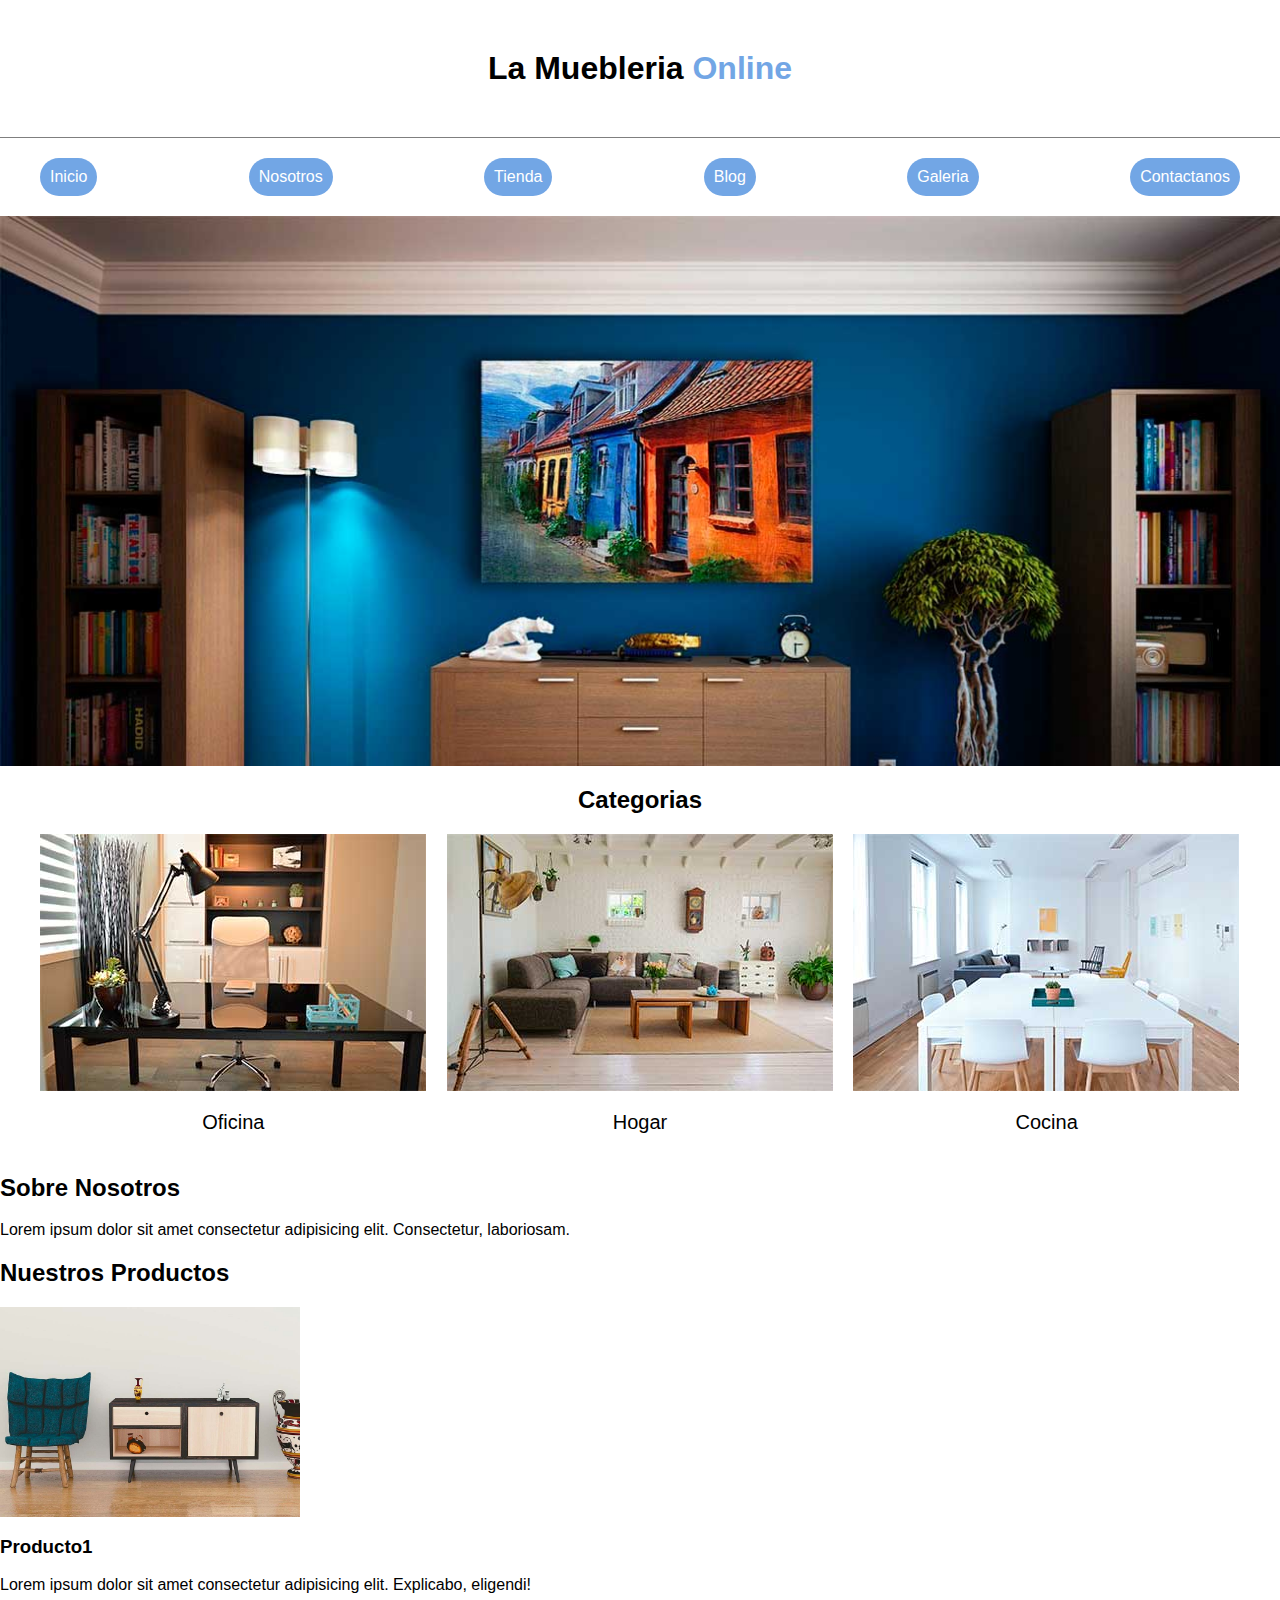
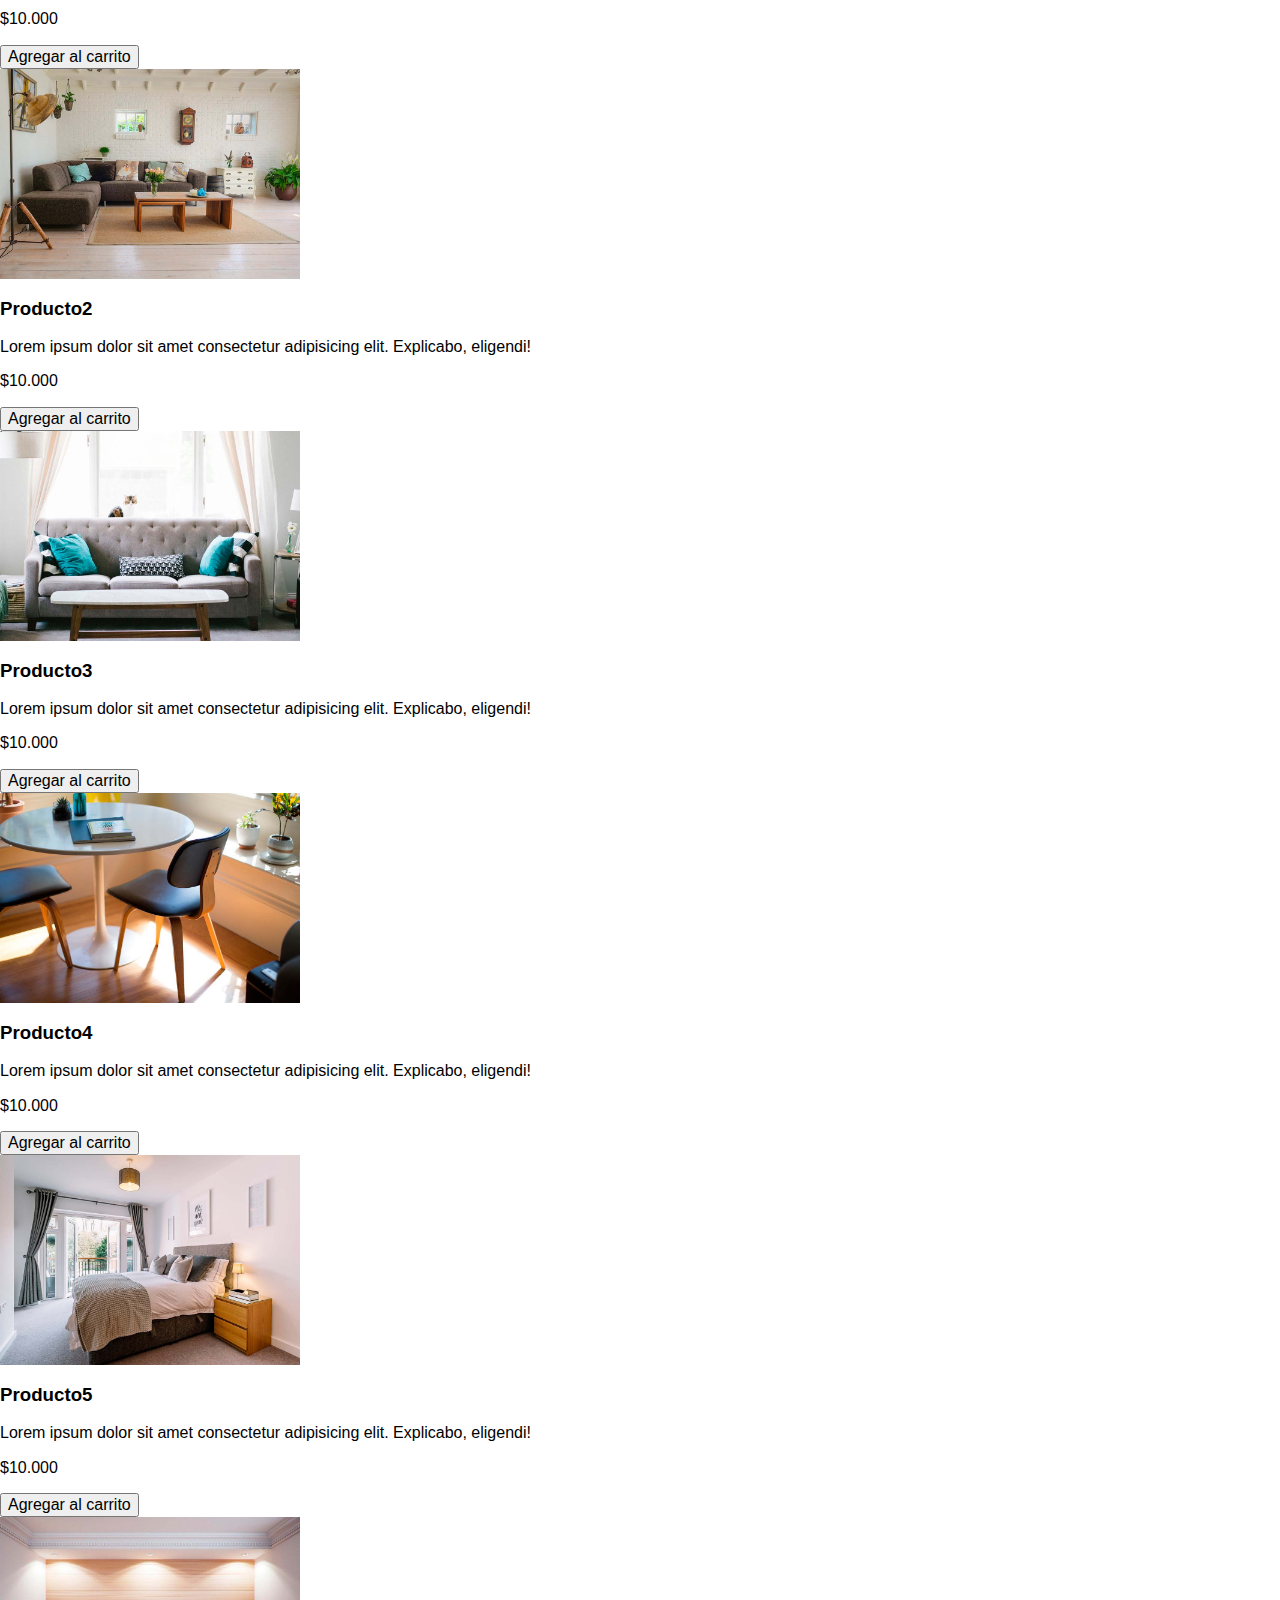
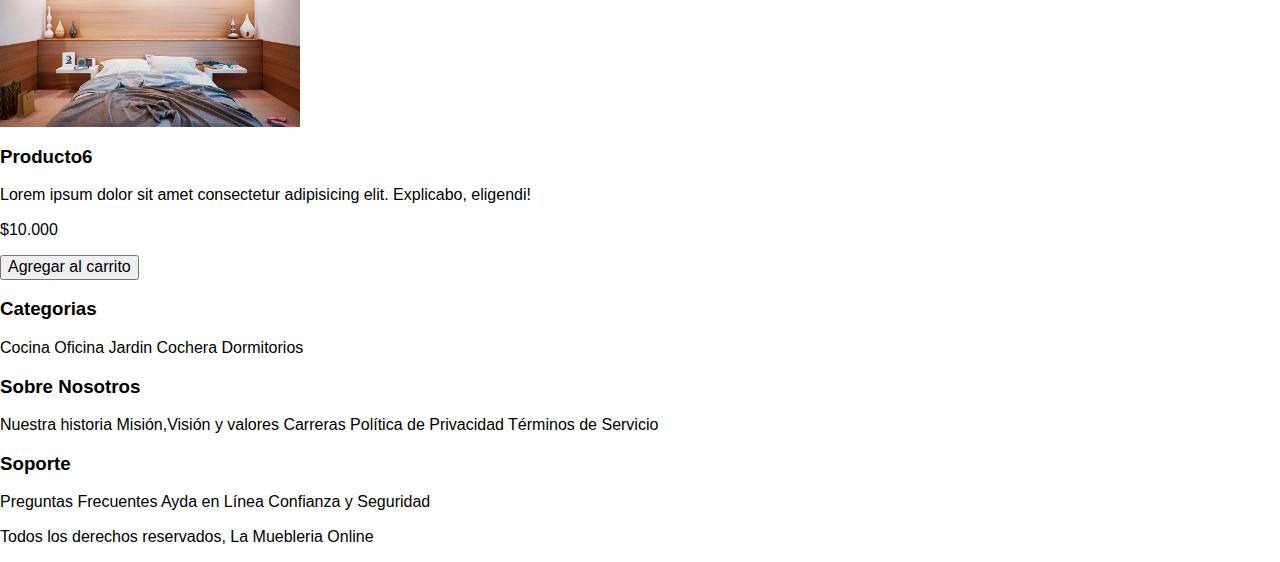
==== pages/index.html @ a428f4f8 "maquetado front-end" ====
<!DOCTYPE html>
<html lang="es">
  <head>
    <meta charset="UTF-8" />
    <meta http-equiv="X-UA-Compatible" content="IE=edge" />
    <meta name="viewport" content="width=device-width, initial-scale=1.0" />
    <link rel="stylesheet" href="/css/normalize.css" />
    <link rel="stylesheet" href="/css/style.css" />
    <title>La Muebleria Online</title>
  </head>
  <body>
    <header>
      <h1 class="nombre-sitio">La Muebleria <span>Online</span></h1>
    </header>

    <div class="contenedor-nav">
      <nav class="nav-principal contenedor">
        <a href="/pages/index.html">Inicio</a>
        <a href="/pages/nosotros.html">Nosotros</a>
        <a href="/pages/tienda.html">Tienda</a>
        <a href="/pages/blog.html">Blog</a>
        <a href="/pages/galeria.html">Galeria</a>
        <a href="/pages/contactanos.html">Contactanos</a>
      </nav>
    </div>

    <div class="img-principal"></div>

    <section class="contenedor">
      <h2 class="categorias">Categorias</h2>

      <div class="listado-productos">
        <div class="categoria">
          <img src="/img/categoria1.jpg" alt="categoria" />
          <a href="#">Oficina</a>
        </div>

        <div class="categoria">
          <img src="/img/categoria2.jpg" alt="categoria" />
          <a href="#">Hogar</a>
        </div>

        <div class="categoria">
          <img src="/img/categoria3.jpg" alt="categoria" />
          <a href="#">Cocina</a>
        </div>
      </div>
    </section>

    <section>
      <div>
        <h2>Sobre Nosotros</h2>
        <p>
          Lorem ipsum dolor sit amet consectetur adipisicing elit. Consectetur,
          laboriosam.
        </p>
      </div>
    </section>

    <main>
      <h2>Nuestros Productos</h2>
      <div>
        <div>
          <img
            src="/img/producto1.jpg"
            alt="producto1"
            width="300px"
            heigth="200px"
          />
          <div>
            <h3>Producto1</h3>
            <p>
              Lorem ipsum dolor sit amet consectetur adipisicing elit.
              Explicabo, eligendi!
            </p>
            <p>$10.000</p>
            <button type="button">Agregar al carrito</button>
          </div>
        </div>

        <div>
          <img
            src="/img/producto2.jpg"
            alt="producto2"
            width="300px"
            heigth="200px"
          />
          <div>
            <h3>Producto2</h3>
            <p>
              Lorem ipsum dolor sit amet consectetur adipisicing elit.
              Explicabo, eligendi!
            </p>
            <p>$10.000</p>
            <button type="button">Agregar al carrito</button>
          </div>
        </div>

        <div>
          <img
            src="/img/producto3.jpg"
            alt="producto3"
            width="300px"
            heigth="200px"
          />
          <div>
            <h3>Producto3</h3>
            <p>
              Lorem ipsum dolor sit amet consectetur adipisicing elit.
              Explicabo, eligendi!
            </p>
            <p>$10.000</p>
            <button type="button">Agregar al carrito</button>
          </div>
        </div>

        <div>
          <img
            src="/img/producto4.jpg"
            alt="producto4"
            width="300px"
            heigth="200px"
          />
          <div>
            <h3>Producto4</h3>
            <p>
              Lorem ipsum dolor sit amet consectetur adipisicing elit.
              Explicabo, eligendi!
            </p>
            <p>$10.000</p>
            <button type="button">Agregar al carrito</button>
          </div>
        </div>

        <div>
          <img
            src="/img/producto5.jpg"
            alt="producto1"
            width="300px"
            heigth="200px"
          />
          <div>
            <h3>Producto5</h3>
            <p>
              Lorem ipsum dolor sit amet consectetur adipisicing elit.
              Explicabo, eligendi!
            </p>
            <p>$10.000</p>
            <button type="button">Agregar al carrito</button>
          </div>
        </div>

        <div>
          <img
            src="/img/producto6.jpg"
            alt="producto1"
            width="300px"
            heigth="200px"
          />
          <div>
            <h3>Producto6</h3>
            <p>
              Lorem ipsum dolor sit amet consectetur adipisicing elit.
              Explicabo, eligendi!
            </p>
            <p>$10.000</p>
            <button type="button">Agregar al carrito</button>
          </div>
        </div>
      </div>
    </main>

    <footer>
      <div>
        <h3>Categorias</h3>
        <nav>
          <a href="#">Cocina</a>
          <a href="#">Oficina</a>
          <a href="#">Jardin</a>
          <a href="#">Cochera</a>
          <a href="#">Dormitorios</a>
        </nav>
      </div>

      <div>
        <h3>Sobre Nosotros</h3>
        <nav>
          <a href="#">Nuestra historia</a>
          <a href="#">Misión,Visión y valores</a>
          <a href="#">Carreras</a>
          <a href="#">Política de Privacidad</a>
          <a href="#">Términos de Servicio</a>
        </nav>
      </div>

      <div>
        <h3>Soporte</h3>
        <nav>
          <a href="#">Preguntas Frecuentes</a>
          <a href="#">Ayda en Línea</a>
          <a href="#">Confianza y Seguridad</a>
        </nav>
      </div>

      <p>Todos los derechos reservados, La Muebleria Online</p>
    </footer>
  </body>
</html>
---- css/style.css ----
/* apply a natural box layout model to all elements, 
 but allowing components to change */
html {
  box-sizing: border-box;
  font-family:Verdana, Geneva, Tahoma, sans-serif;
}
*, *:before, *:after {
  box-sizing: inherit;
}


a{
  text-decoration: none;
  color: #000;
}

img{
  max-width: 100%;
  display: block;
}

.nombre-sitio{
    font-family:Verdana, Geneva, Tahoma, sans-serif;
    margin-top: 50px;
    margin-bottom: 50px;
    text-align: center;
    /* display: flex;
    justify-content: center; */
   
}
.nombre-sitio span {
    color: #72a6e5;
}

.contenedor-nav{
  border-top:1px solid rgb(0, 0, 0,.5);
}
.nav-principal{
  padding: 20px 0;
  display: flex;
  justify-content: space-between;

}
.nav-principal a{
  border: 0;
  border-radius: 20px;
  padding: 10px 10px;
  background-color:#72a6e5;
  color: #fff;
}

.nav-principal a:hover{
  /* background: rgba(65, 140, 231, 0.7); */
  background: rgb(0, 0,0, .8);
}

.contenedor{
  max-width: 1200px;
  margin: 0 auto;
}

.img-principal{
  background-image: url("../img/principal.jpg");
  background-repeat: no-repeat;
  background-size: cover;
  height: 550px;

}

.categorias {
  text-align: center;
}

.listado-productos{
  display: grid;
  grid-template-columns: repeat(3, 1fr);
  gap: 20px
}
.categoria a{
  text-align: center;
  display: block;
  padding: 20px;
  font-size: 20px;
}

.categoria a:hover{
  background: #72a6e5;
  color: #fff;
  border-bottom-right-radius: 10px;
  border-bottom-left-radius: 10px;
}
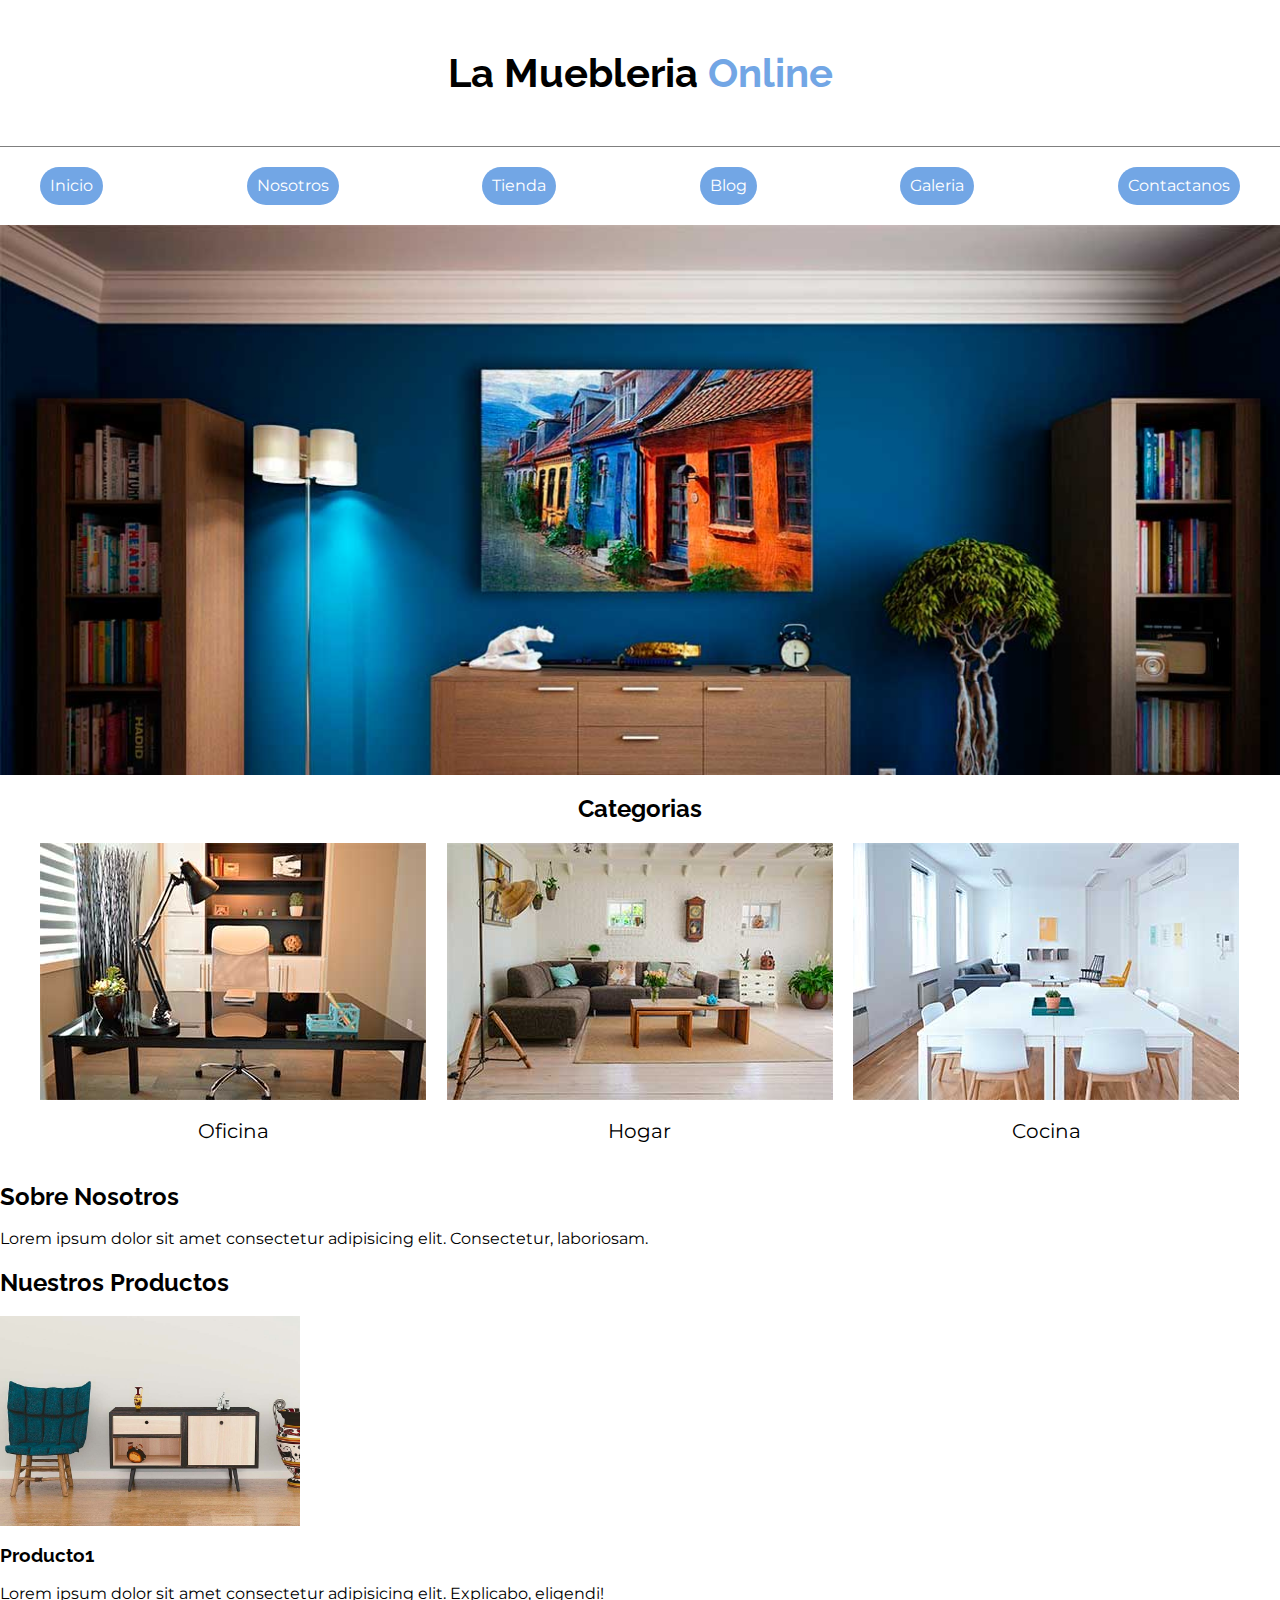
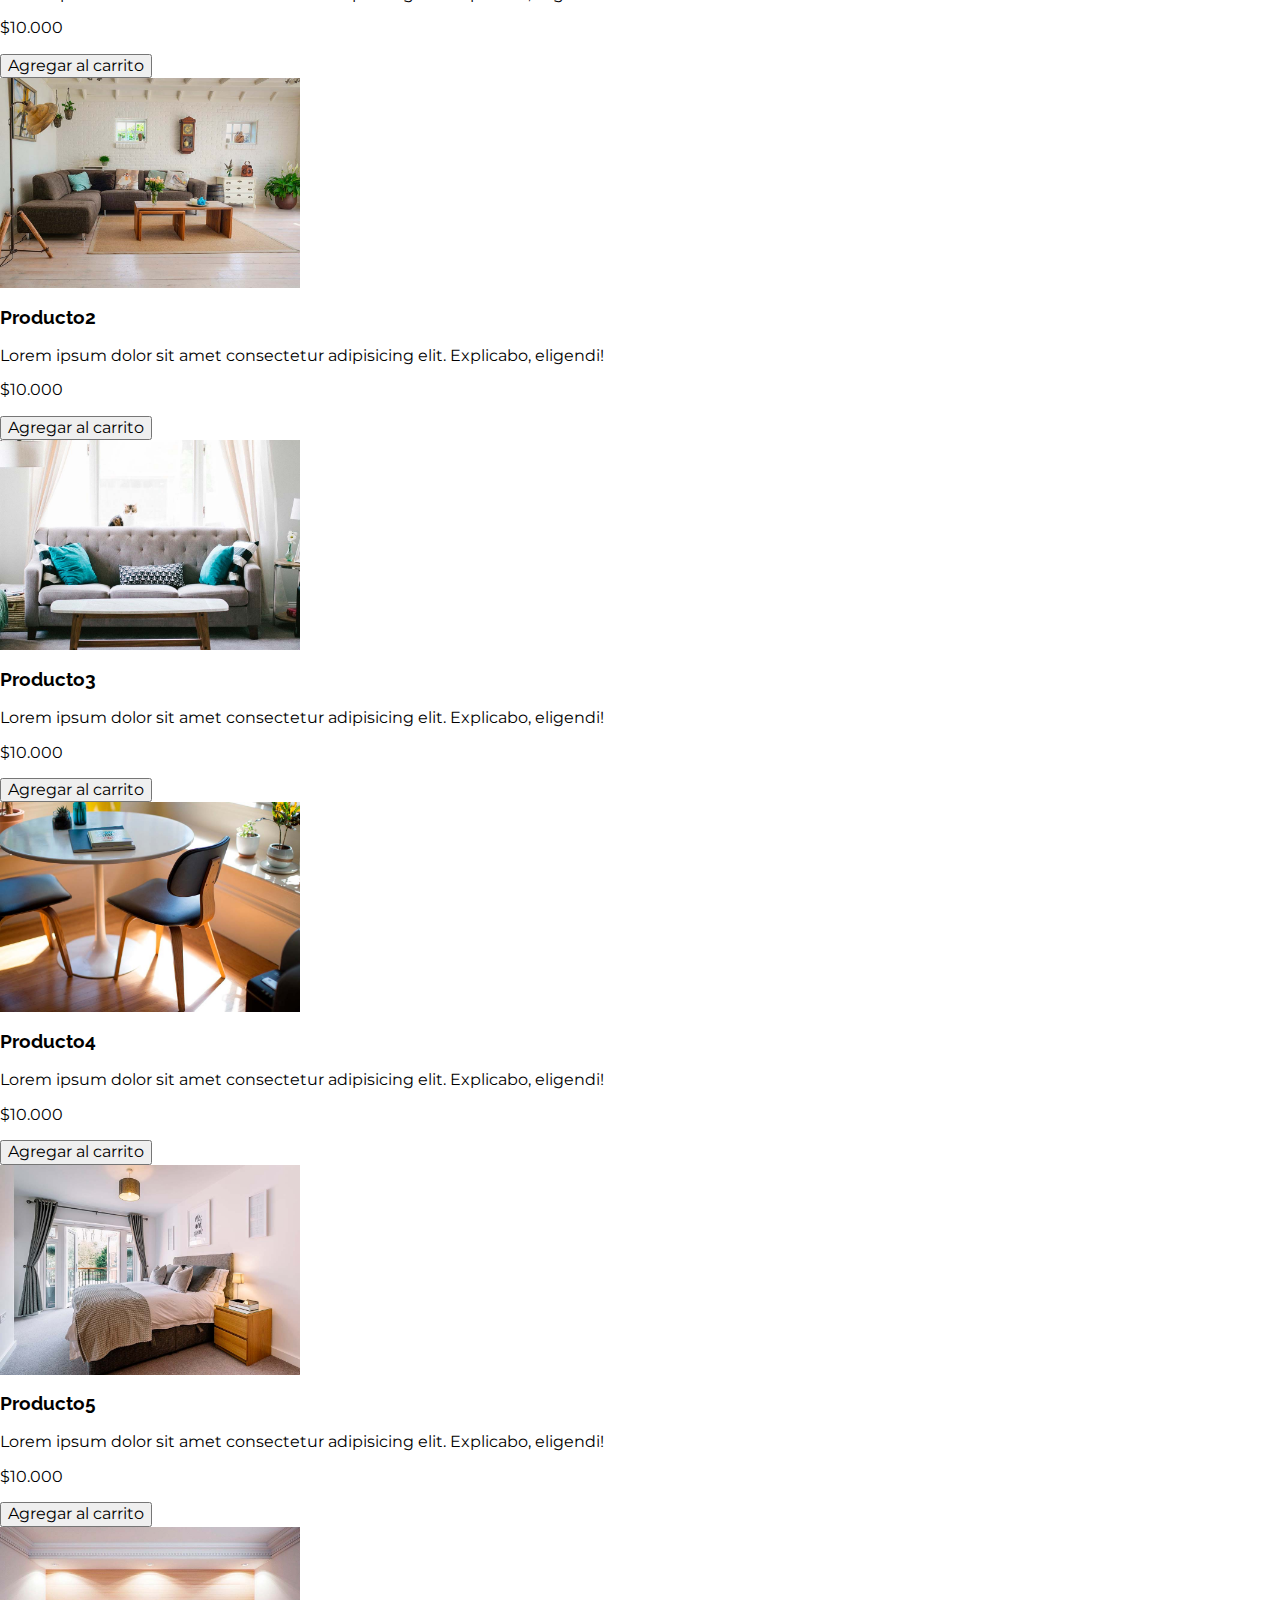
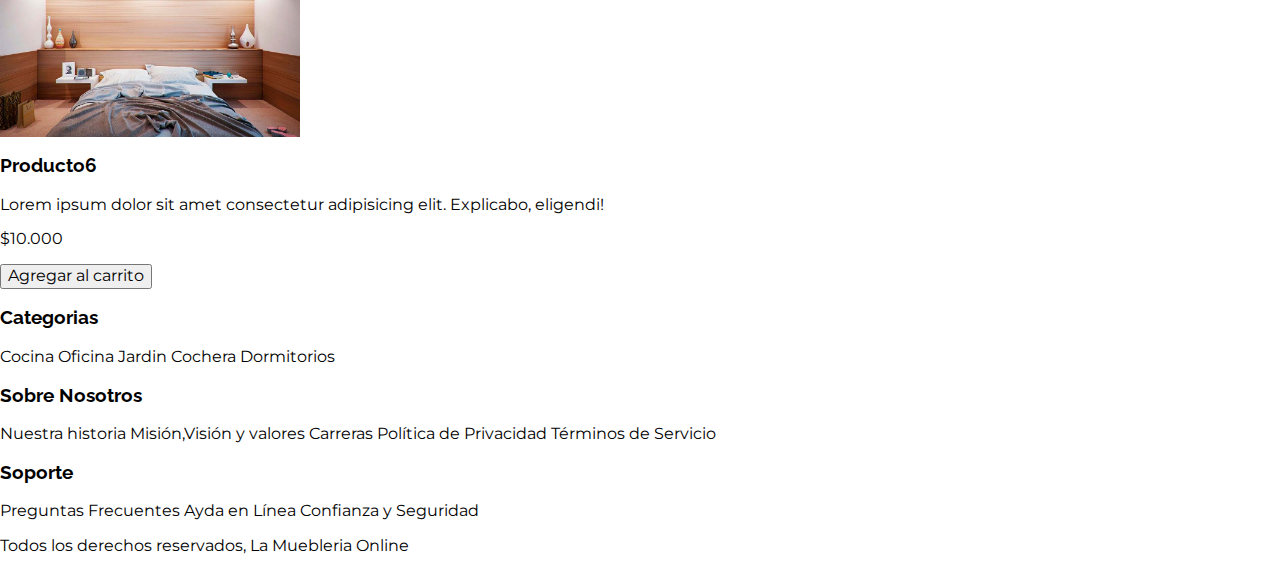
==== commit dc35d94c: "se agregó fuentes" ====
--- a/pages/index.html
+++ b/pages/index.html
@@ -5,6 +5,12 @@
     <meta http-equiv="X-UA-Compatible" content="IE=edge" />
     <meta name="viewport" content="width=device-width, initial-scale=1.0" />
     <link rel="stylesheet" href="/css/normalize.css" />
+    <link rel="preconnect" href="https://fonts.googleapis.com" />
+    <link rel="preconnect" href="https://fonts.gstatic.com" crossorigin />
+    <link
+      href="https://fonts.googleapis.com/css2?family=Montserrat:wght@100;400;700&family=Raleway:wght@100;400;700&display=swap"
+      rel="stylesheet"
+    />
     <link rel="stylesheet" href="/css/style.css" />
     <title>La Muebleria Online</title>
   </head>
--- a/css/style.css
+++ b/css/style.css
@@ -1,91 +1,97 @@
- /* apply a natural box layout model to all elements, 
+/* apply a natural box layout model to all elements, 
  but allowing components to change */
 html {
   box-sizing: border-box;
-  font-family:Verdana, Geneva, Tahoma, sans-serif;
+  
 }
-*, *:before, *:after {
+*,
+*:before,
+*:after {
   box-sizing: inherit;
 }
+body{
+  font-family: 'Montserrat', sans-serif;
+}
+h1,h2,h3{
+  font-family: 'Raleway', sans-serif;
 
+}
 
-a{
+a {
   text-decoration: none;
   color: #000;
 }
 
-img{
+img {
   max-width: 100%;
   display: block;
 }
 
-.nombre-sitio{
-    font-family:Verdana, Geneva, Tahoma, sans-serif;
-    margin-top: 50px;
-    margin-bottom: 50px;
-    text-align: center;
-    /* display: flex;
-    justify-content: center; */
-   
+.nombre-sitio {
+  margin-top:3.125rem;
+  margin-bottom: 3.125rem;
+  text-align: center;
+  font-size: 2.5rem;
+  /* display: flex;
+  justify-content: start; */
 }
 .nombre-sitio span {
-    color: #72a6e5;
+  color: #72a6e5;
 }
 
-.contenedor-nav{
-  border-top:1px solid rgb(0, 0, 0,.5);
+.contenedor-nav {
+  border-top: 1px solid rgb(0, 0, 0, 0.5);
 }
-.nav-principal{
-  padding: 20px 0;
+.nav-principal {
+  padding: 1.25rem 0;
   display: flex;
   justify-content: space-between;
-
 }
-.nav-principal a{
+.nav-principal a {
   border: 0;
-  border-radius: 20px;
-  padding: 10px 10px;
-  background-color:#72a6e5;
+  border-radius: 1.25rem;
+  padding: 0.625rem 0.625rem;
+  background-color: #72a6e5;
   color: #fff;
 }
 
-.nav-principal a:hover{
+.nav-principal a:hover {
   /* background: rgba(65, 140, 231, 0.7); */
-  background: rgb(0, 0,0, .8);
+  background: rgb(0, 0, 0, 0.8);
 }
 
-.contenedor{
-  max-width: 1200px;
+.contenedor {
+  max-width: 75rem;
   margin: 0 auto;
 }
 
-.img-principal{
+.img-principal {
   background-image: url("../img/principal.jpg");
   background-repeat: no-repeat;
   background-size: cover;
-  height: 550px;
-
+  height: 34.375rem;
 }
 
 .categorias {
   text-align: center;
 }
 
-.listado-productos{
+.listado-productos {
   display: grid;
   grid-template-columns: repeat(3, 1fr);
-  gap: 20px
+  gap: 1.25rem;
+  
 }
-.categoria a{
+.categoria a {
   text-align: center;
   display: block;
-  padding: 20px;
-  font-size: 20px;
+  padding: 1.25rem;
+  font-size: 1.25rem;
 }
 
-.categoria a:hover{
+.categoria a:hover {
   background: #72a6e5;
   color: #fff;
-  border-bottom-right-radius: 10px;
-  border-bottom-left-radius: 10px;
+  border-bottom-right-radius: .625rem;
+  border-bottom-left-radius: .625rem;
 }
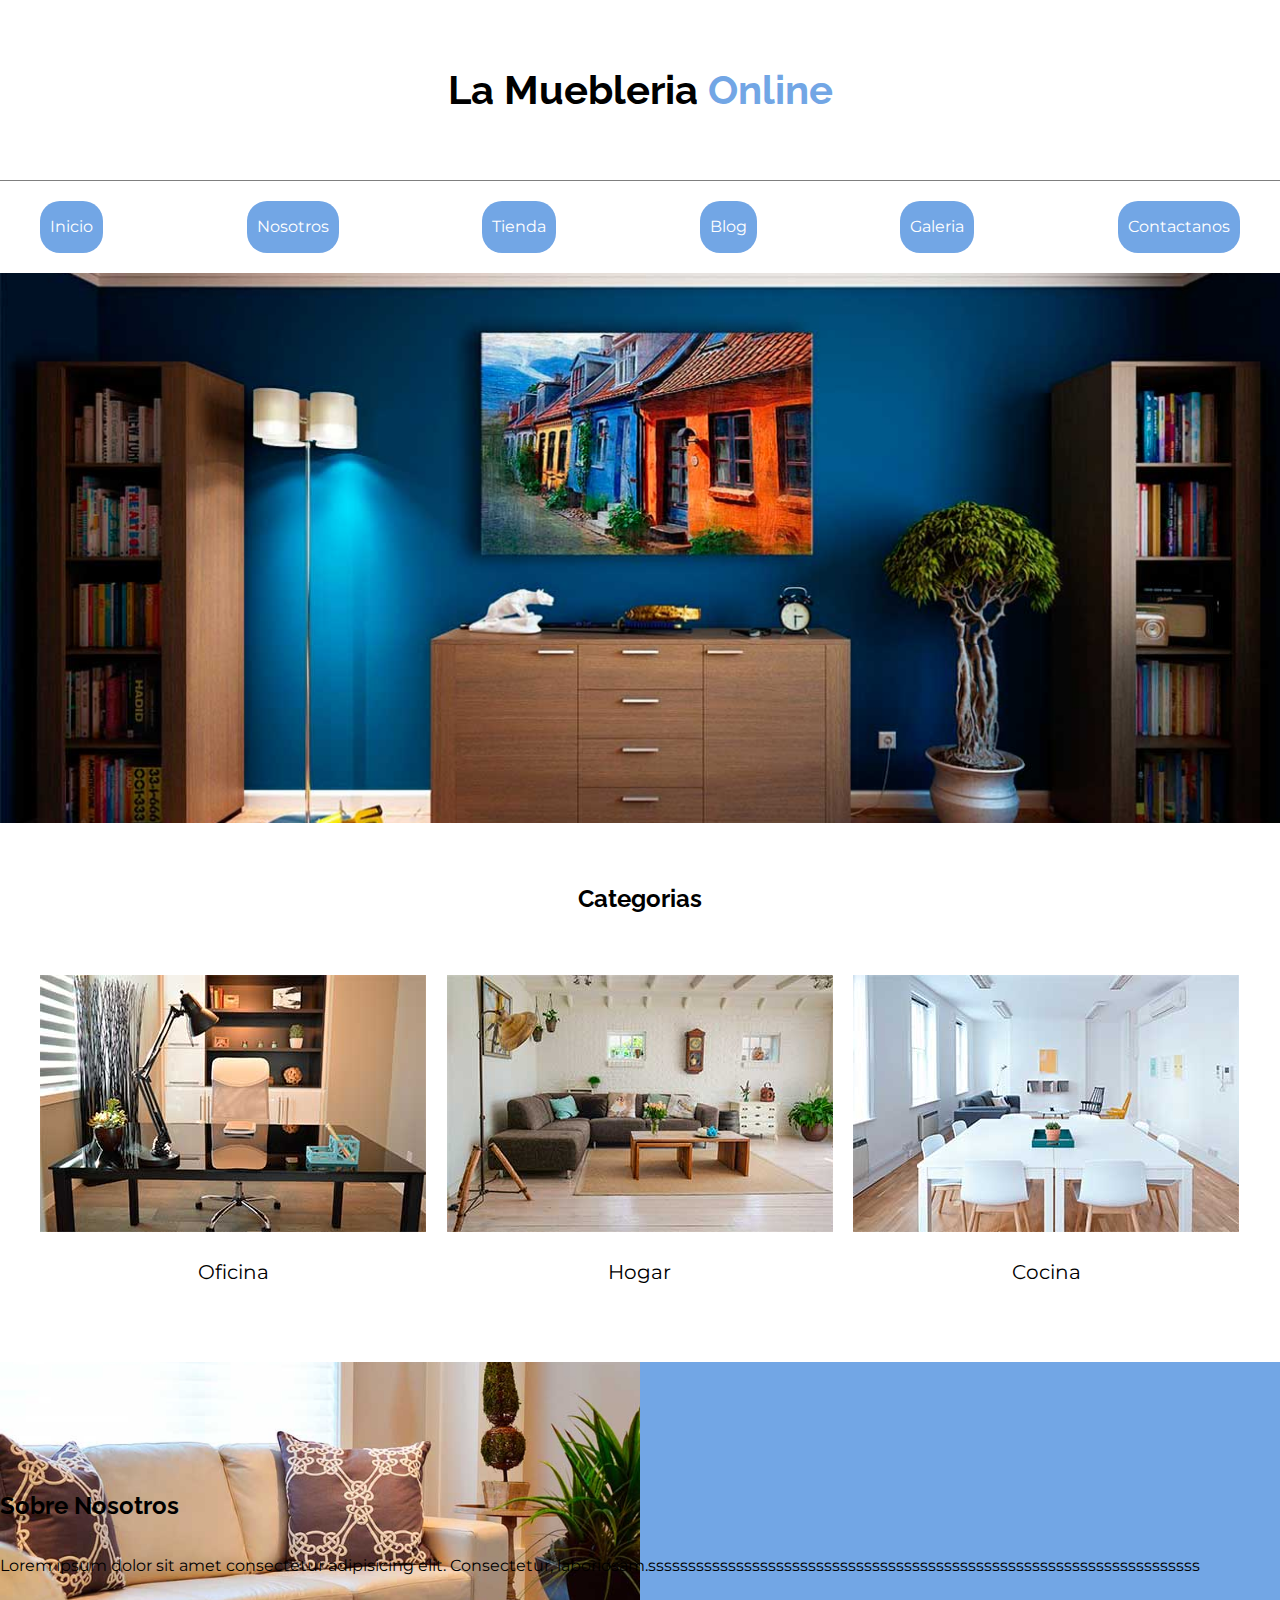
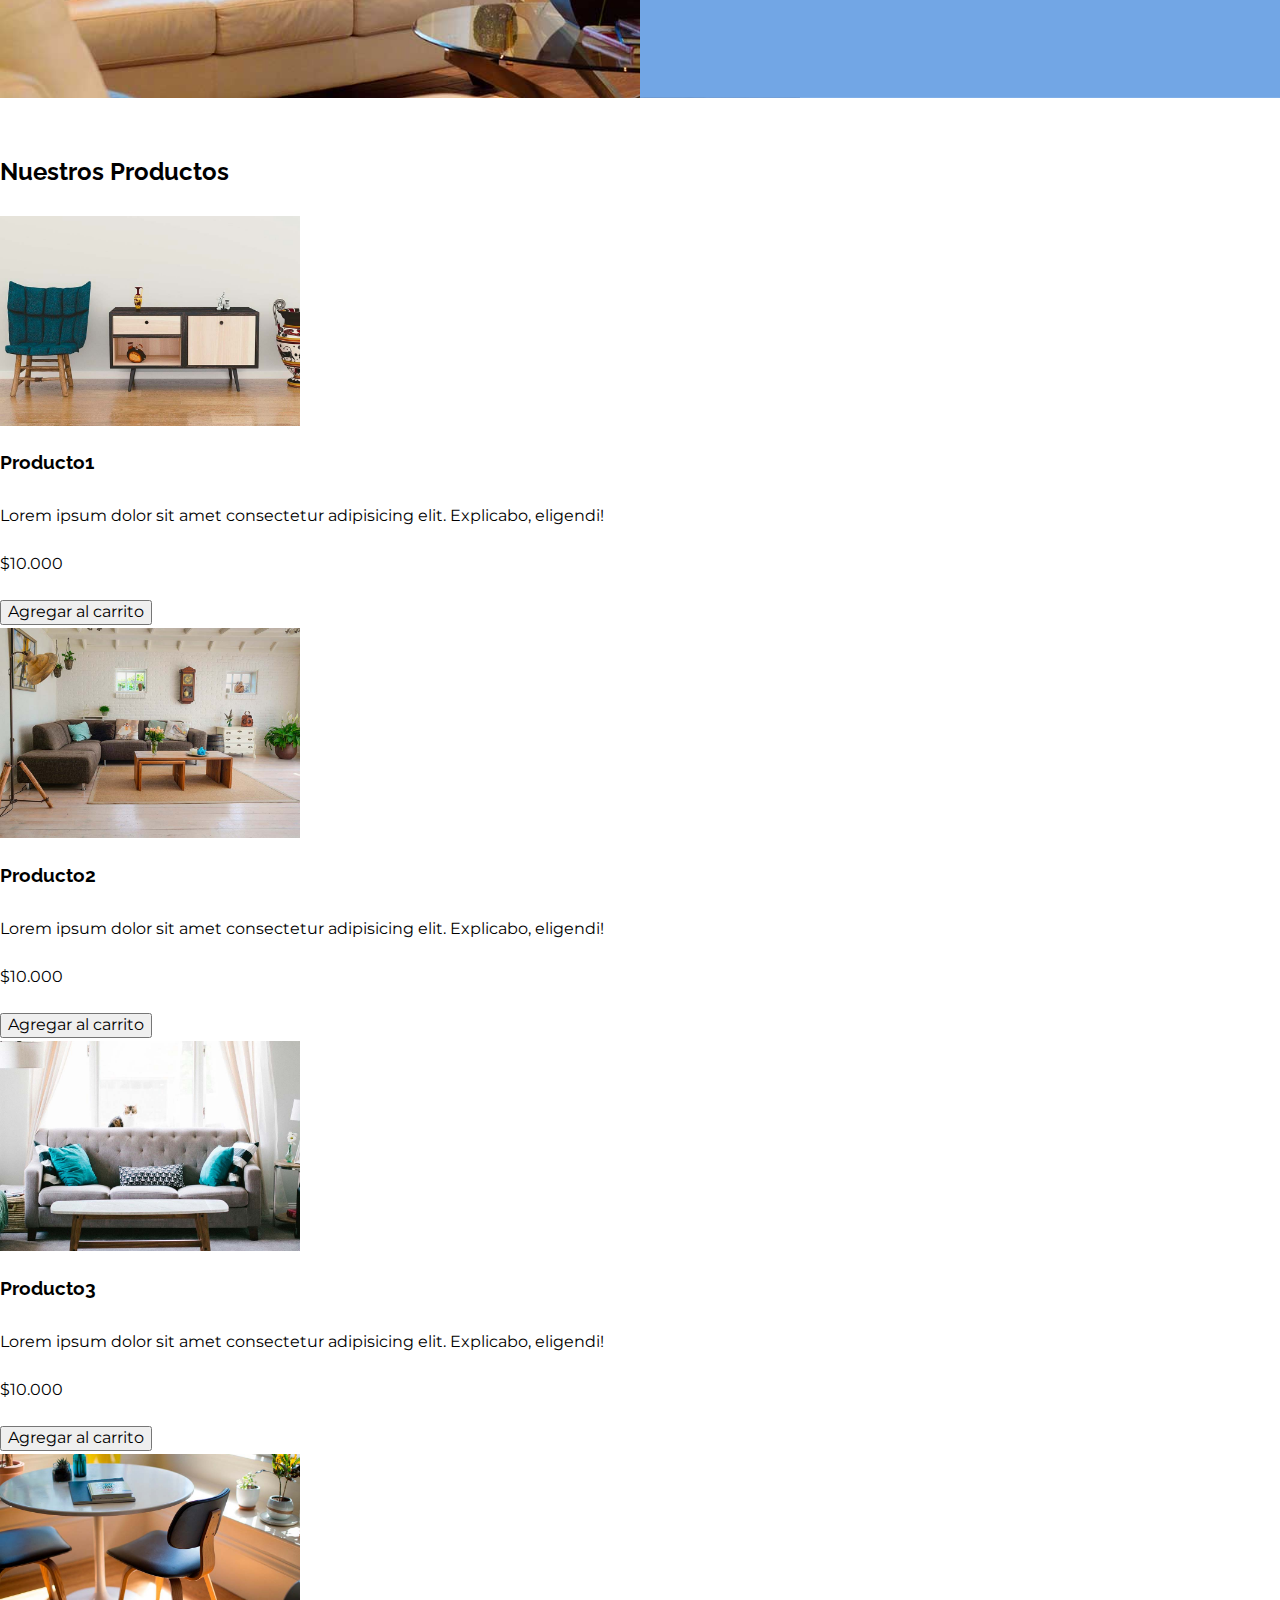
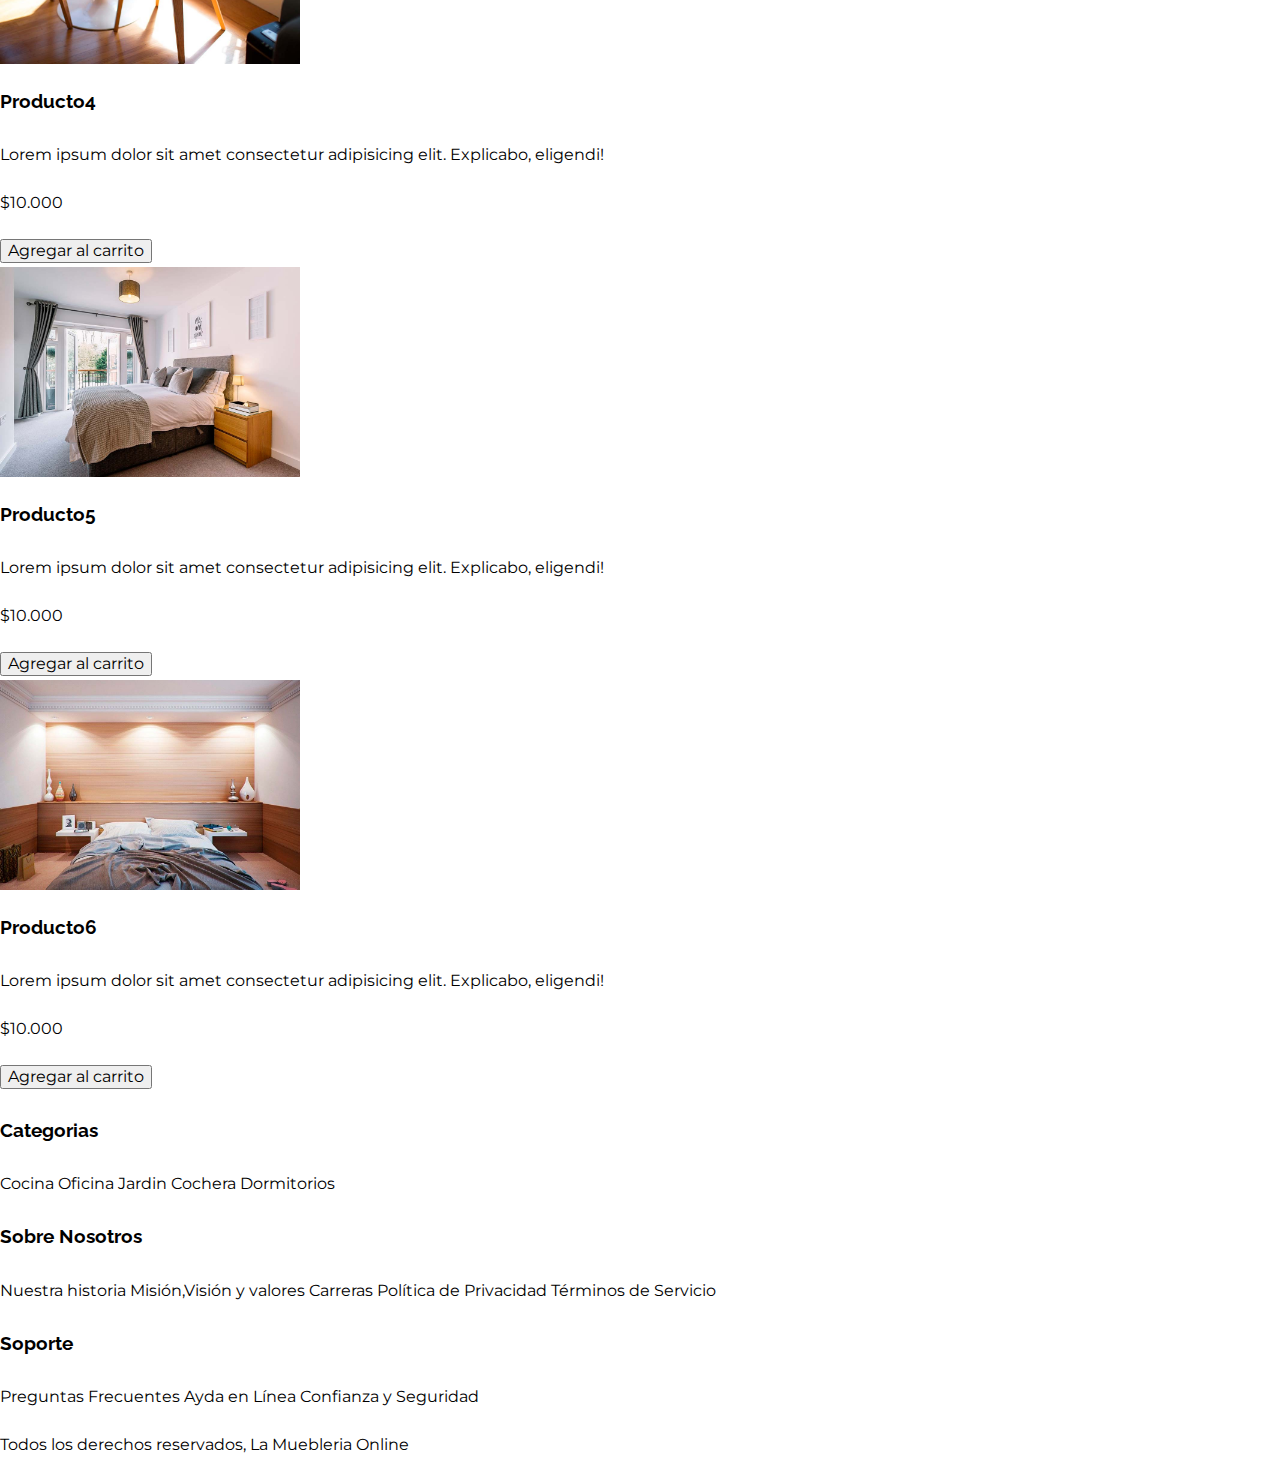
==== commit 4c64e606: "falta finalizar sobre nosotros" ====
--- a/pages/index.html
+++ b/pages/index.html
@@ -53,12 +53,12 @@
       </div>
     </section>
 
-    <section>
+    <section class="sobre-nosotros">
       <div>
         <h2>Sobre Nosotros</h2>
         <p>
           Lorem ipsum dolor sit amet consectetur adipisicing elit. Consectetur,
-          laboriosam.
+          laboriosam.sssssssssssssssssssssssssssssssssssssssssssssssssssssssssssssssssssss
         </p>
       </div>
     </section>
--- a/css/style.css
+++ b/css/style.css
@@ -11,10 +11,11 @@
 }
 body{
   font-family: 'Montserrat', sans-serif;
+  line-height: 2;
 }
 h1,h2,h3{
   font-family: 'Raleway', sans-serif;
-
+  
 }
 
 a {
@@ -70,10 +71,12 @@
   background-repeat: no-repeat;
   background-size: cover;
   height: 34.375rem;
+  background-position: center center;
 }
 
 .categorias {
   text-align: center;
+  padding: 2rem;
 }
 
 .listado-productos {
@@ -95,3 +98,15 @@
   border-bottom-right-radius: .625rem;
   border-bottom-left-radius: .625rem;
 }
+
+.sobre-nosotros{
+  margin-top: 50px;
+  margin-bottom: 50px;
+  background-image: linear-gradient(to right, transparent 50%, #72a6e5 50%, #72a6e5 100%),
+  url("../img/nosotros.jpg");
+  padding: 100px 0 100px 0;
+  background-repeat: no-repeat;
+  background-position: left center;
+  background-size: 100%, 50rem;
+  
+}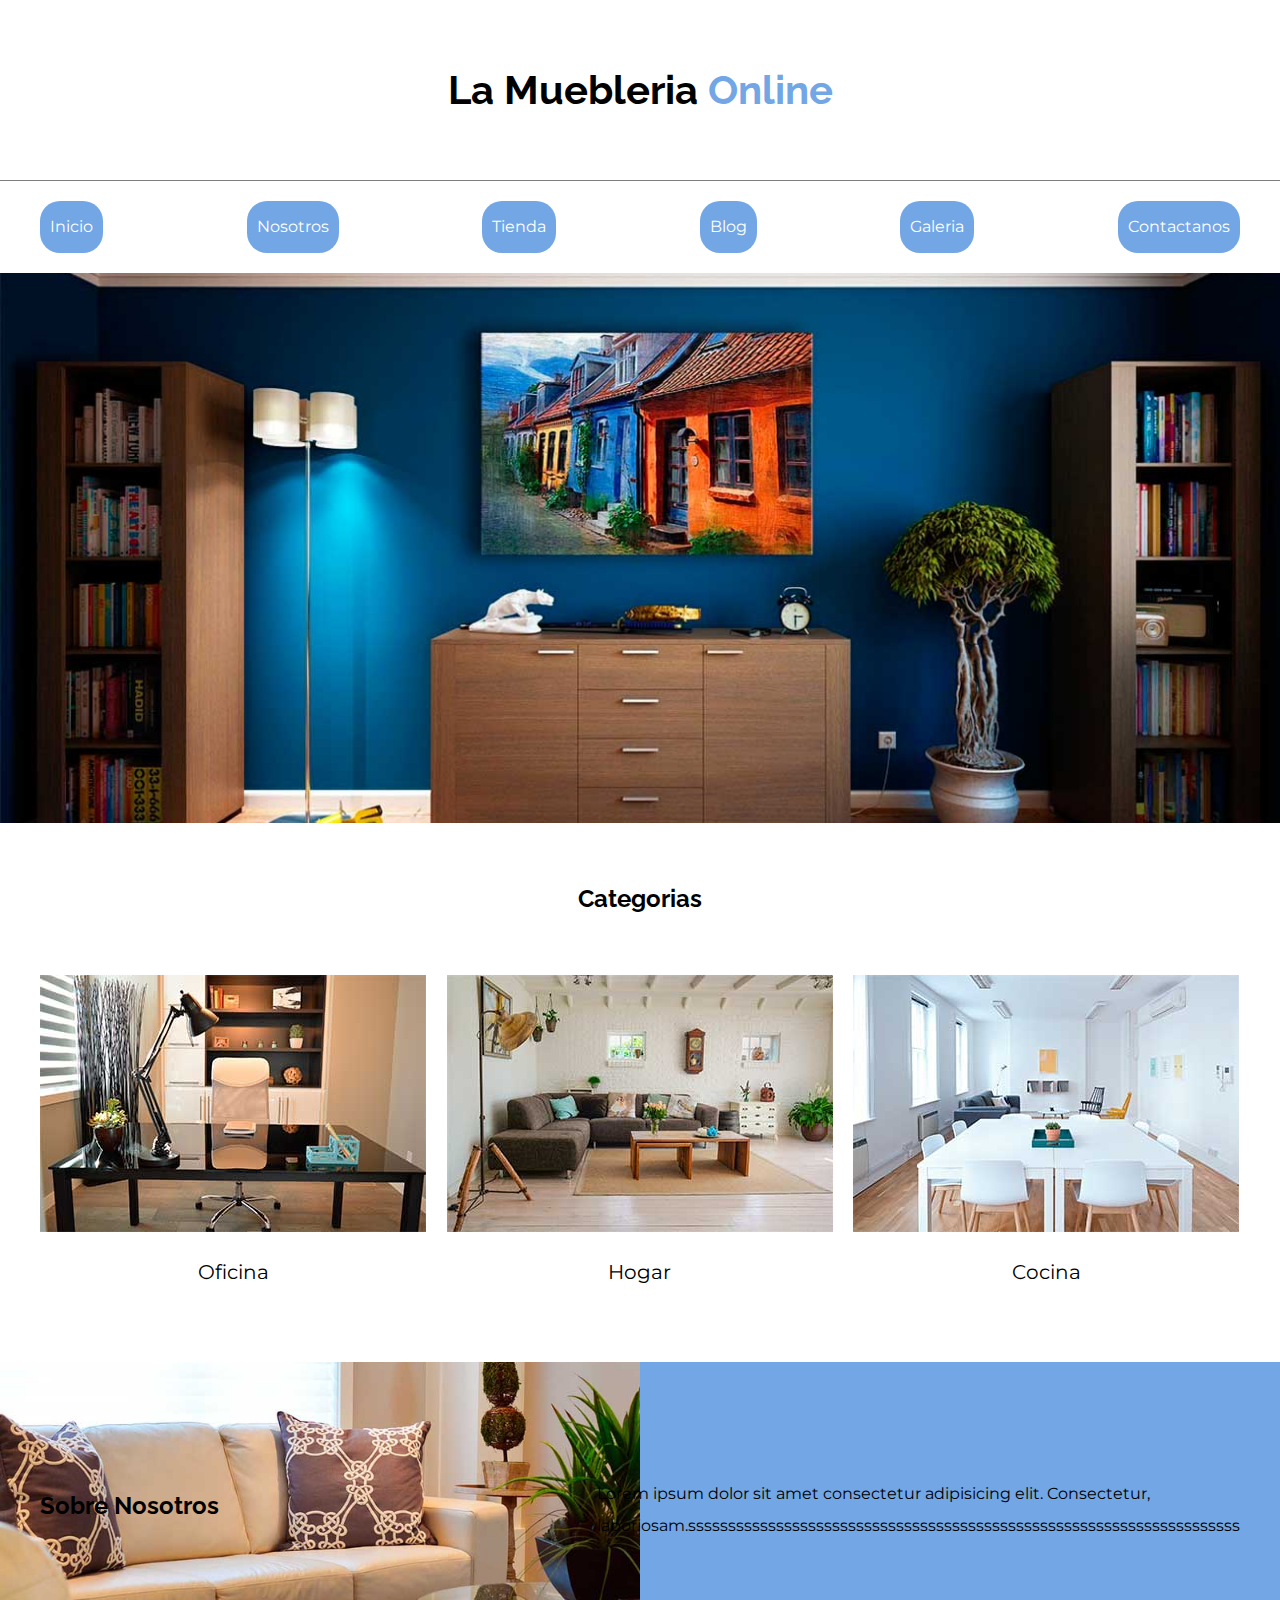
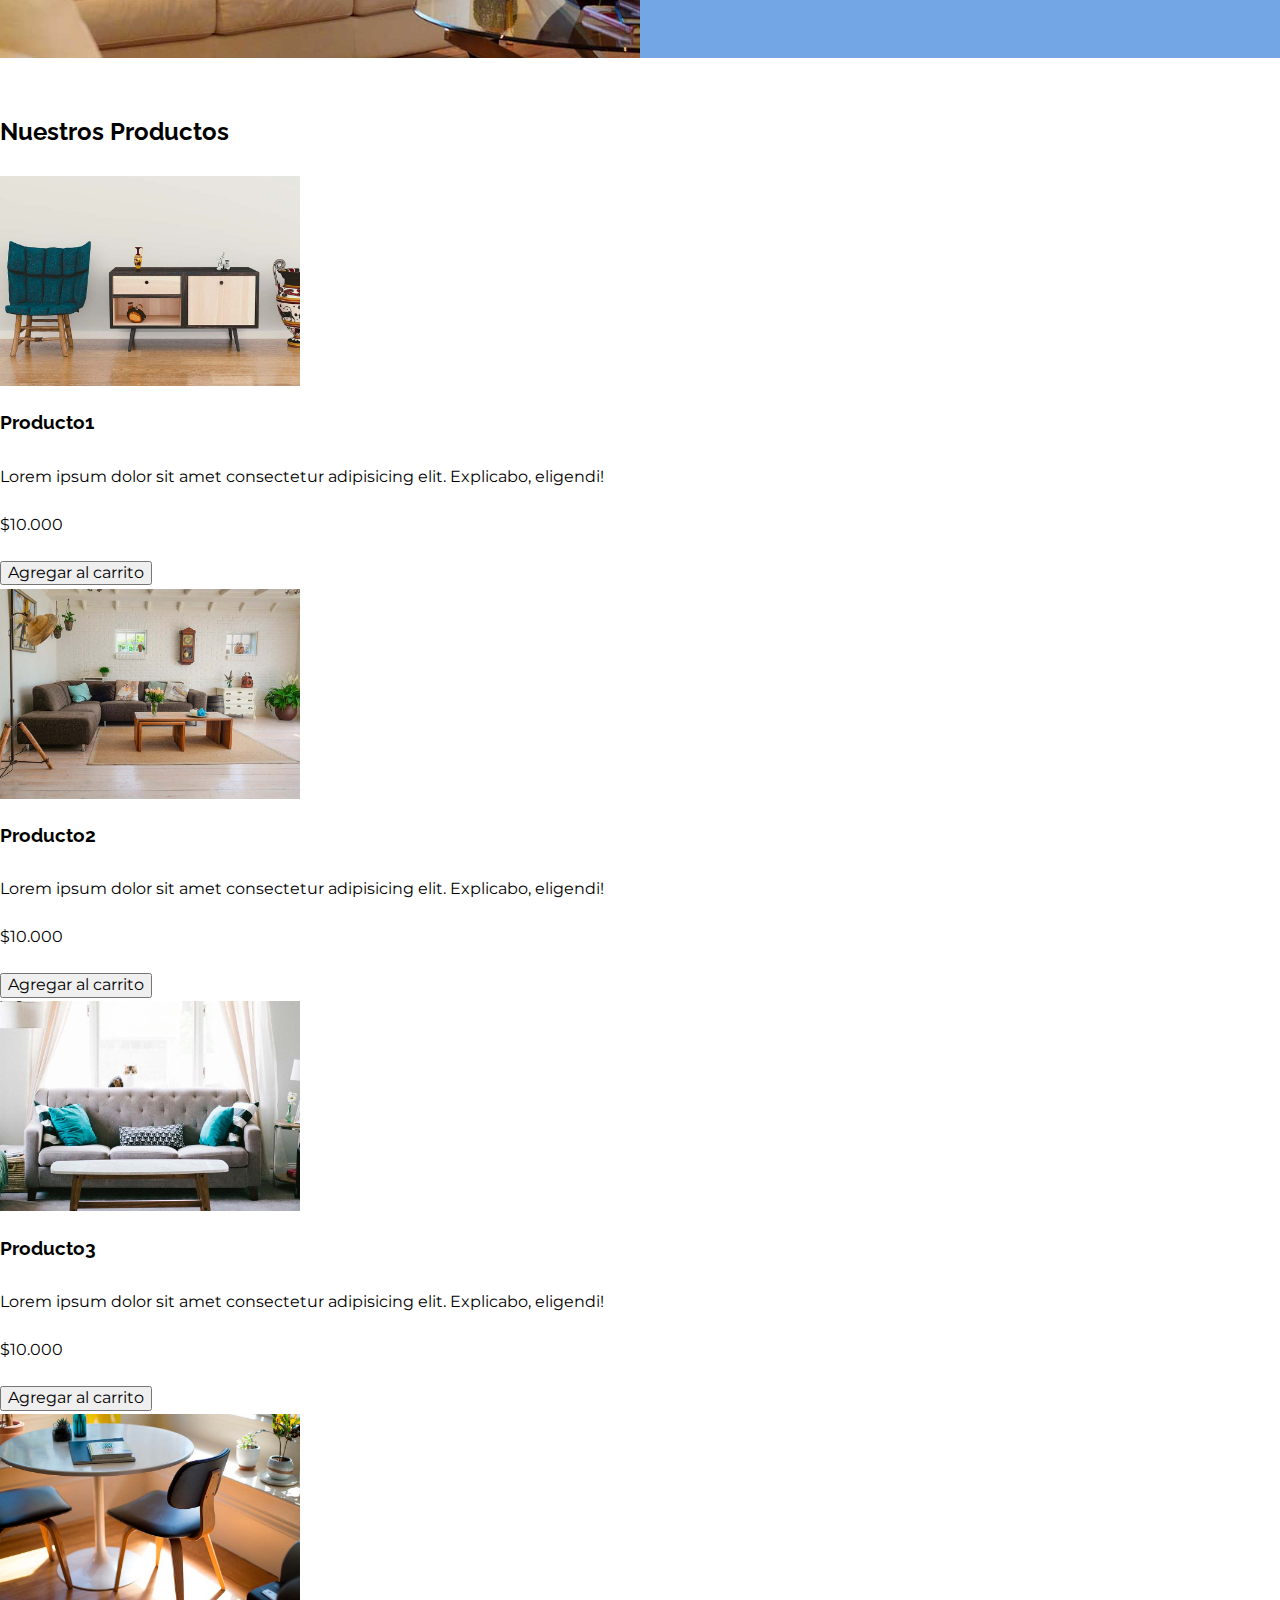
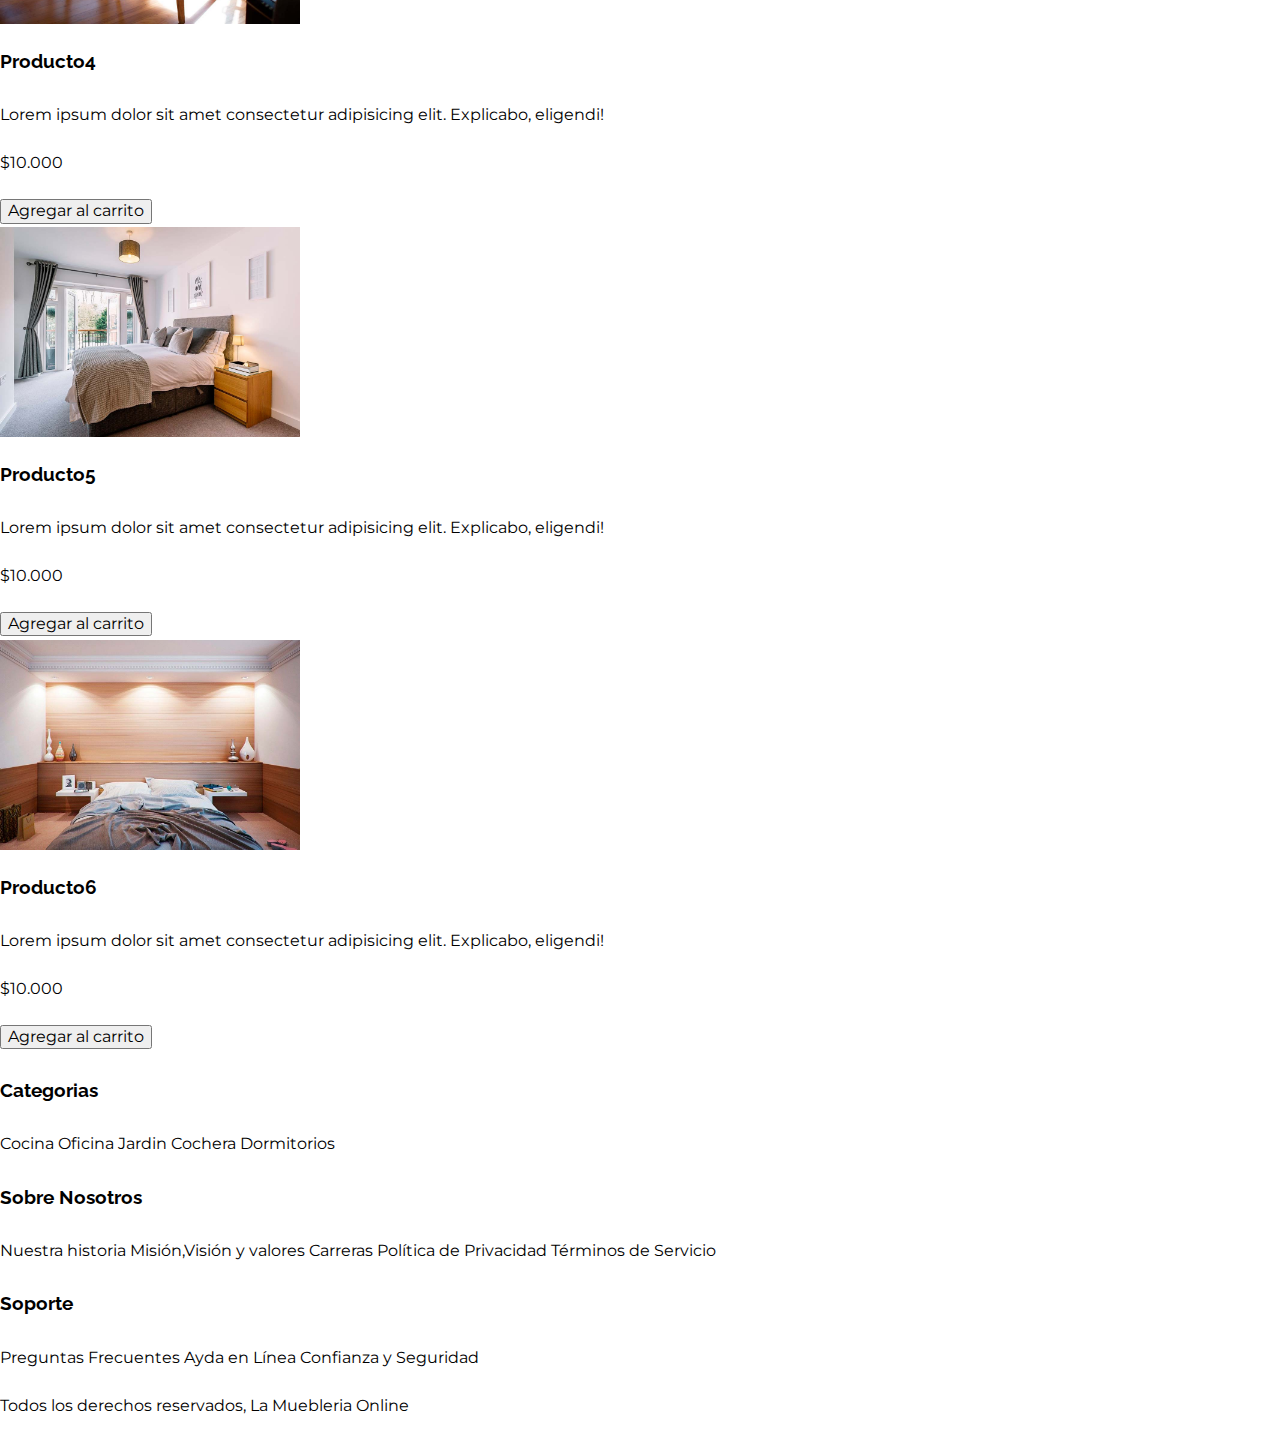
==== commit 9161d1b3: "estilos" ====
--- a/pages/index.html
+++ b/pages/index.html
@@ -54,7 +54,7 @@
     </section>
 
     <section class="sobre-nosotros">
-      <div>
+      <div class="contenedor sobre-nosotros-grid">
         <h2>Sobre Nosotros</h2>
         <p>
           Lorem ipsum dolor sit amet consectetur adipisicing elit. Consectetur,
--- a/css/style.css
+++ b/css/style.css
@@ -109,4 +109,10 @@
   background-position: left center;
   background-size: 100%, 50rem;
   
+}
+
+.sobre-nosotros-grid{
+  display: grid;
+  grid-template-columns: repeat(2, 1fr
+  );
 }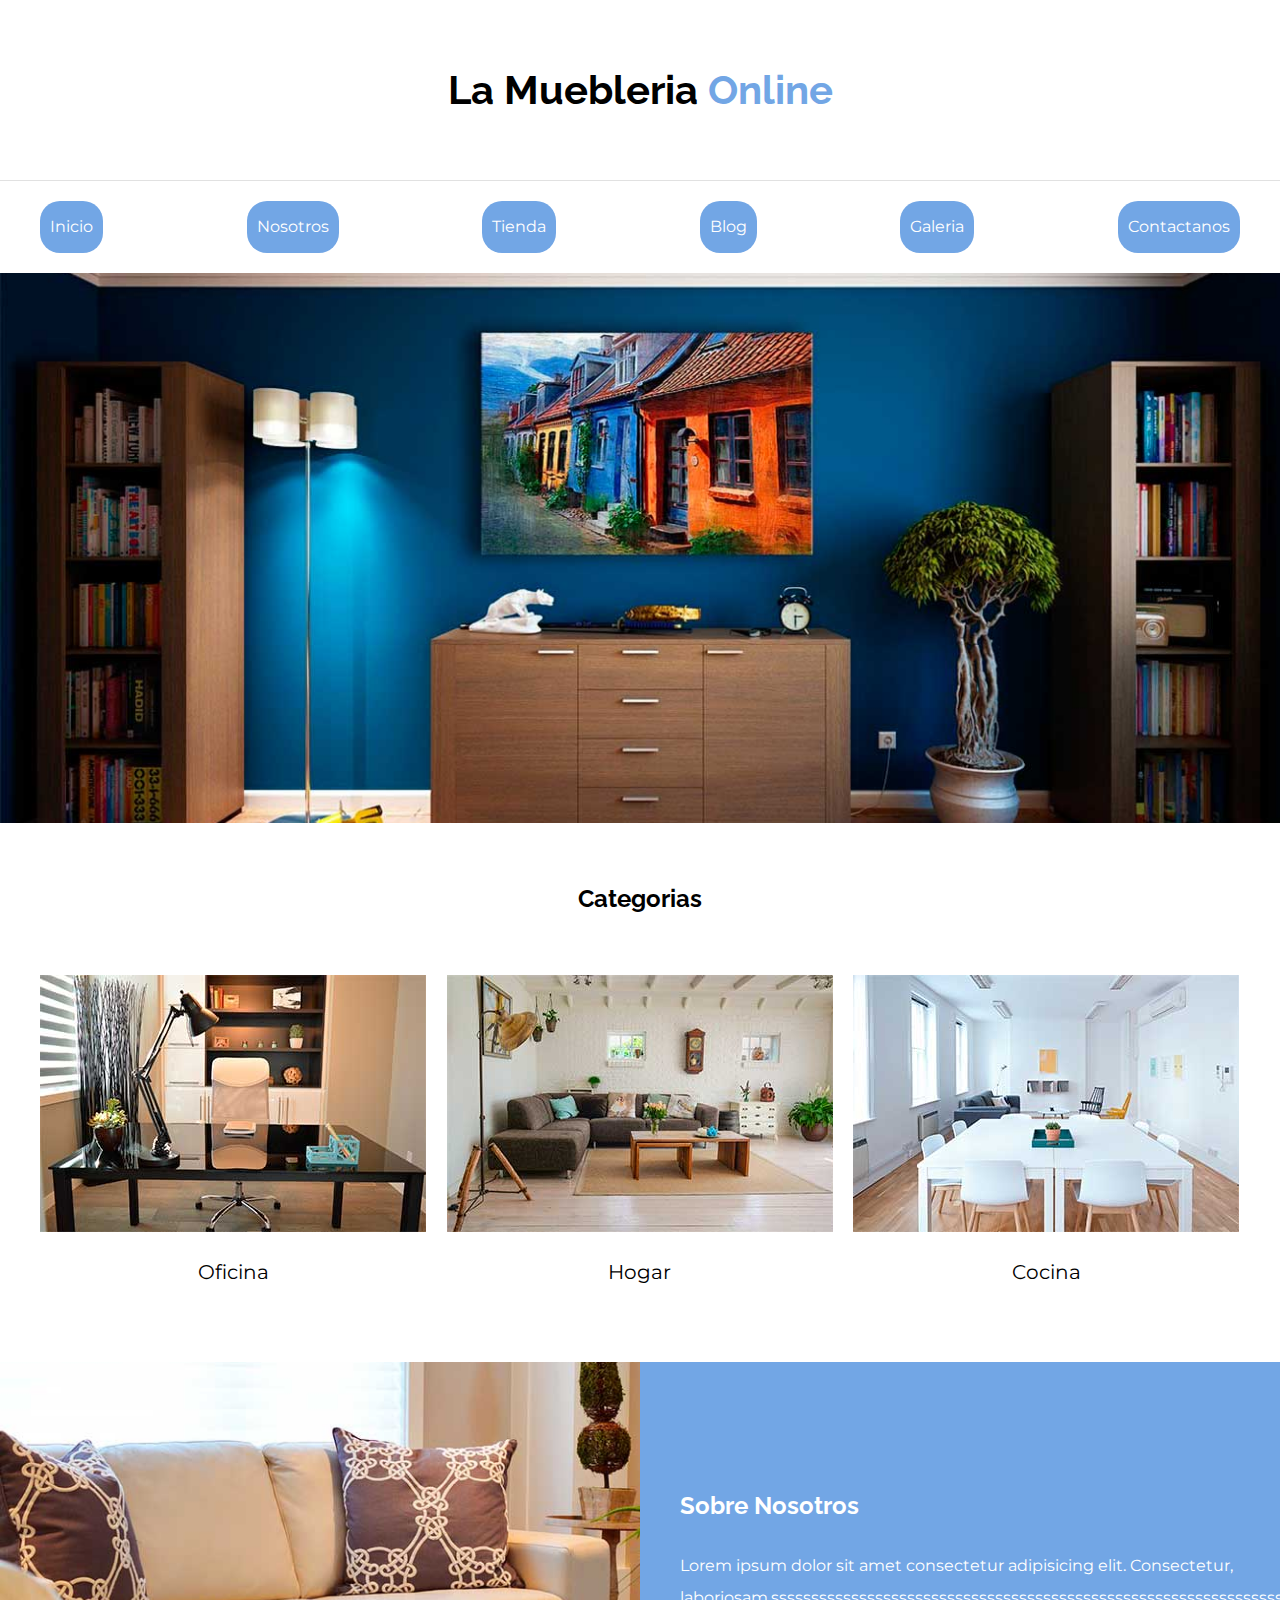
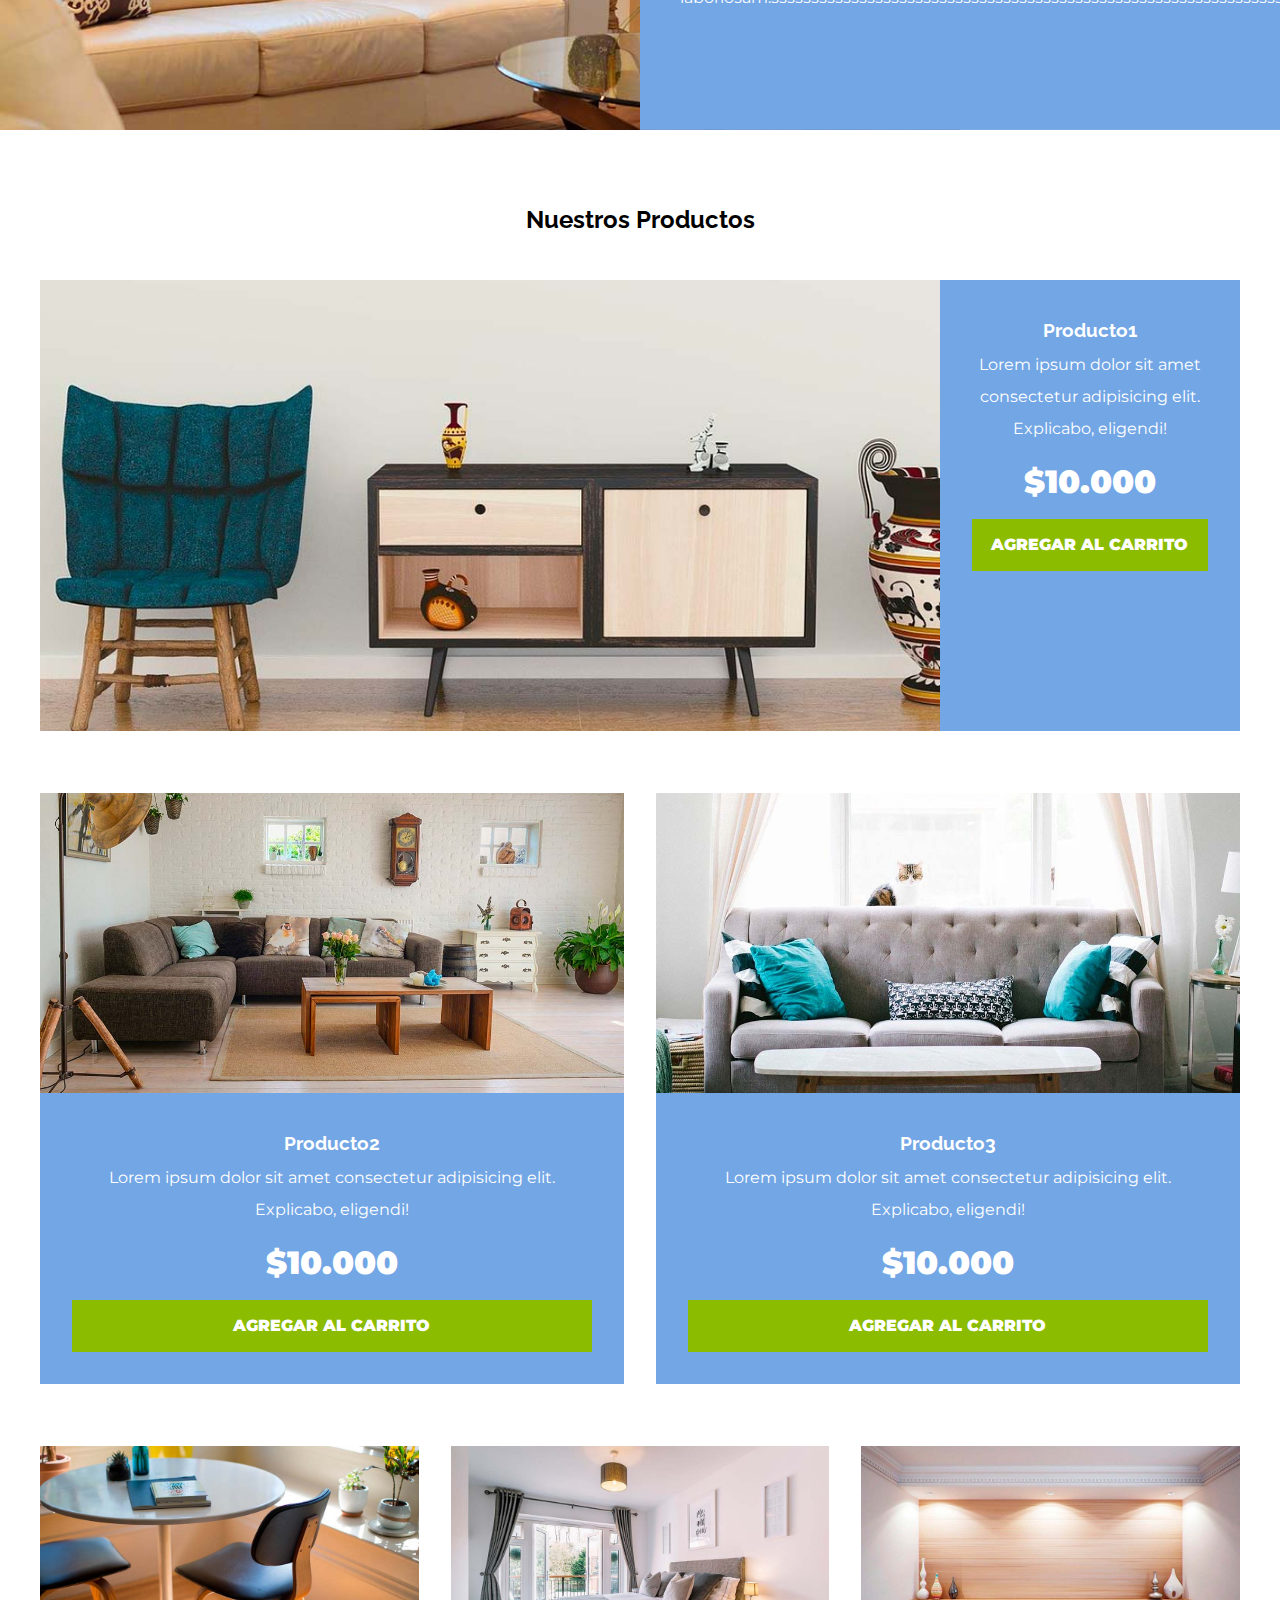
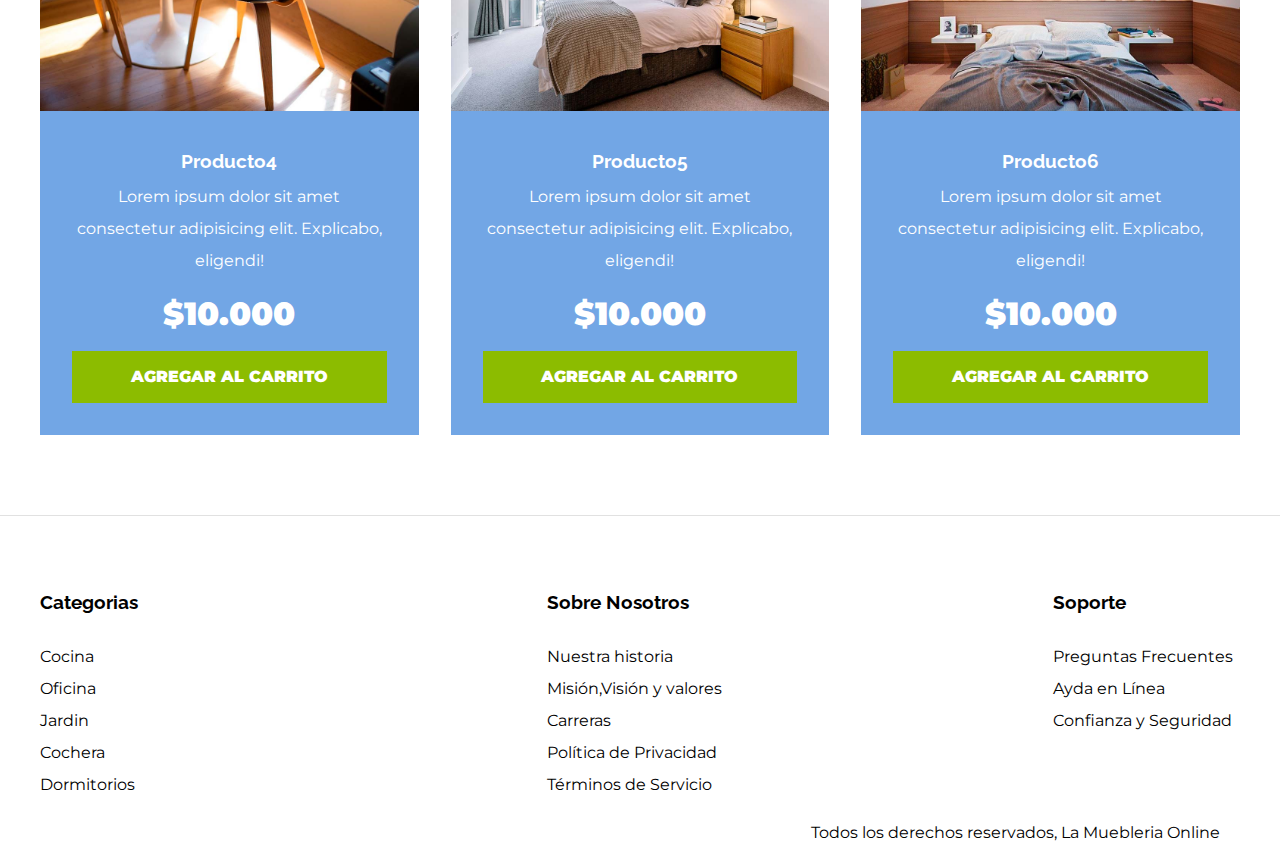
==== commit e08d6510: "finalizando pagina inicial" ====
--- a/pages/index.html
+++ b/pages/index.html
@@ -8,7 +8,7 @@
     <link rel="preconnect" href="https://fonts.googleapis.com" />
     <link rel="preconnect" href="https://fonts.gstatic.com" crossorigin />
     <link
-      href="https://fonts.googleapis.com/css2?family=Montserrat:wght@100;400;700&family=Raleway:wght@100;400;700&display=swap"
+      href="https://fonts.googleapis.com/css2?family=Montserrat:wght@100;400;700;900&family=Raleway:wght@100;400;700&display=swap"
       rel="stylesheet"
     />
     <link rel="stylesheet" href="/css/style.css" />
@@ -55,160 +55,134 @@
 
     <section class="sobre-nosotros">
       <div class="contenedor sobre-nosotros-grid">
-        <h2>Sobre Nosotros</h2>
-        <p>
-          Lorem ipsum dolor sit amet consectetur adipisicing elit. Consectetur,
-          laboriosam.sssssssssssssssssssssssssssssssssssssssssssssssssssssssssssssssssssss
-        </p>
+        <div class="texto-nosotros">
+          <h2>Sobre Nosotros</h2>
+          <p>
+            Lorem ipsum dolor sit amet consectetur adipisicing elit.
+            Consectetur,
+            laboriosam.sssssssssssssssssssssssssssssssssssssssssssssssssssssssssssssssssssss
+          </p>
+        </div>
       </div>
     </section>
 
-    <main>
-      <h2>Nuestros Productos</h2>
-      <div>
-        <div>
-          <img
-            src="/img/producto1.jpg"
-            alt="producto1"
-            width="300px"
-            heigth="200px"
-          />
-          <div>
+    <main class="contenido-principal contenedor">
+      <h2 class="nuestros-productos">Nuestros Productos</h2>
+      <div class="lista-productos">
+        <div class="producto">
+          <img src="/img/producto1.jpg" alt="producto1" />
+          <div class="texto-producto">
             <h3>Producto1</h3>
             <p>
               Lorem ipsum dolor sit amet consectetur adipisicing elit.
               Explicabo, eligendi!
             </p>
-            <p>$10.000</p>
-            <button type="button">Agregar al carrito</button>
+            <p class="precio">$10.000</p>
+            <a class="btn" type="button">Agregar al carrito</a>
           </div>
         </div>
 
-        <div>
-          <img
-            src="/img/producto2.jpg"
-            alt="producto2"
-            width="300px"
-            heigth="200px"
-          />
-          <div>
+        <div class="producto">
+          <img src="/img/producto2.jpg" alt="producto2" />
+          <div class="texto-producto">
             <h3>Producto2</h3>
             <p>
               Lorem ipsum dolor sit amet consectetur adipisicing elit.
               Explicabo, eligendi!
             </p>
-            <p>$10.000</p>
-            <button type="button">Agregar al carrito</button>
+            <p class="precio">$10.000</p>
+            <a class="btn" type="button">Agregar al carrito</a>
           </div>
         </div>
 
-        <div>
-          <img
-            src="/img/producto3.jpg"
-            alt="producto3"
-            width="300px"
-            heigth="200px"
-          />
-          <div>
+        <div class="producto">
+          <img src="/img/producto3.jpg" alt="producto3" />
+          <div class="texto-producto">
             <h3>Producto3</h3>
             <p>
               Lorem ipsum dolor sit amet consectetur adipisicing elit.
               Explicabo, eligendi!
             </p>
-            <p>$10.000</p>
-            <button type="button">Agregar al carrito</button>
+            <p class="precio">$10.000</p>
+            <a class="btn" type="button">Agregar al carrito</a>
           </div>
         </div>
 
-        <div>
-          <img
-            src="/img/producto4.jpg"
-            alt="producto4"
-            width="300px"
-            heigth="200px"
-          />
-          <div>
+        <div class="producto">
+          <img src="/img/producto4.jpg" alt="producto4" />
+          <div class="texto-producto">
             <h3>Producto4</h3>
             <p>
               Lorem ipsum dolor sit amet consectetur adipisicing elit.
               Explicabo, eligendi!
             </p>
-            <p>$10.000</p>
-            <button type="button">Agregar al carrito</button>
+            <p class="precio">$10.000</p>
+            <a class="btn" type="button">Agregar al carrito</a>
           </div>
         </div>
 
-        <div>
-          <img
-            src="/img/producto5.jpg"
-            alt="producto1"
-            width="300px"
-            heigth="200px"
-          />
-          <div>
+        <div class="producto">
+          <img src="/img/producto5.jpg" alt="producto1" />
+          <div class="texto-producto">
             <h3>Producto5</h3>
             <p>
               Lorem ipsum dolor sit amet consectetur adipisicing elit.
               Explicabo, eligendi!
             </p>
-            <p>$10.000</p>
-            <button type="button">Agregar al carrito</button>
+            <p class="precio">$10.000</p>
+            <a class="btn" type="button">Agregar al carrito</a>
           </div>
         </div>
 
-        <div>
-          <img
-            src="/img/producto6.jpg"
-            alt="producto1"
-            width="300px"
-            heigth="200px"
-          />
-          <div>
+        <div class="producto">
+          <img src="/img/producto6.jpg" alt="producto1" />
+          <div class="texto-producto">
             <h3>Producto6</h3>
             <p>
               Lorem ipsum dolor sit amet consectetur adipisicing elit.
               Explicabo, eligendi!
             </p>
-            <p>$10.000</p>
-            <button type="button">Agregar al carrito</button>
+            <p class="precio">$10.000</p>
+            <a class="btn" type="button">Agregar al carrito</a>
           </div>
         </div>
       </div>
     </main>
 
-    <footer>
-      <div>
-        <h3>Categorias</h3>
-        <nav>
-          <a href="#">Cocina</a>
-          <a href="#">Oficina</a>
-          <a href="#">Jardin</a>
-          <a href="#">Cochera</a>
-          <a href="#">Dormitorios</a>
-        </nav>
+    <footer class="sitio-footer">
+      <div class="grid-footer contenedor">
+        <div>
+          <h3>Categorias</h3>
+          <nav class="nav-footer">
+            <a href="#">Cocina</a>
+            <a href="#">Oficina</a>
+            <a href="#">Jardin</a>
+            <a href="#">Cochera</a>
+            <a href="#">Dormitorios</a>
+          </nav>
+        </div>
+
+        <div>
+          <h3>Sobre Nosotros</h3>
+          <nav class="nav-footer">
+            <a href="#">Nuestra historia</a>
+            <a href="#">Misión,Visión y valores</a>
+            <a href="#">Carreras</a>
+            <a href="#">Política de Privacidad</a>
+            <a href="#">Términos de Servicio</a>
+          </nav>
+        </div>
+
+        <div>
+          <h3>Soporte</h3>
+          <nav class="nav-footer">
+            <a href="#">Preguntas Frecuentes</a>
+            <a href="#">Ayda en Línea</a>
+            <a href="#">Confianza y Seguridad</a>
+          </nav>
+        </div>
       </div>
-
-      <div>
-        <h3>Sobre Nosotros</h3>
-        <nav>
-          <a href="#">Nuestra historia</a>
-          <a href="#">Misión,Visión y valores</a>
-          <a href="#">Carreras</a>
-          <a href="#">Política de Privacidad</a>
-          <a href="#">Términos de Servicio</a>
-        </nav>
-      </div>
-
-      <div>
-        <h3>Soporte</h3>
-        <nav>
-          <a href="#">Preguntas Frecuentes</a>
-          <a href="#">Ayda en Línea</a>
-          <a href="#">Confianza y Seguridad</a>
-        </nav>
-      </div>
-
-      <p>Todos los derechos reservados, La Muebleria Online</p>
+      <p class="derechos-reservados">Todos los derechos reservados, La Muebleria Online</p>
     </footer>
   </body>
 </html>
--- a/css/style.css
+++ b/css/style.css
@@ -41,7 +41,7 @@
 }
 
 .contenedor-nav {
-  border-top: 1px solid rgb(0, 0, 0, 0.5);
+  border-top: 1px solid #e1e1e1
 }
 .nav-principal {
   padding: 1.25rem 0;
@@ -100,19 +100,147 @@
 }
 
 .sobre-nosotros{
-  margin-top: 50px;
-  margin-bottom: 50px;
+  margin-top: 3.125rem;
+  margin-bottom: 3.125rem;
   background-image: linear-gradient(to right, transparent 50%, #72a6e5 50%, #72a6e5 100%),
   url("../img/nosotros.jpg");
   padding: 100px 0 100px 0;
   background-repeat: no-repeat;
   background-position: left center;
-  background-size: 100%, 50rem;
+  background-size: 100%, 60rem
   
 }
 
 .sobre-nosotros-grid{
-  display: grid;
-  grid-template-columns: repeat(2, 1fr
-  );
+  color: #fff;
+  display: grid;
+  grid-template-columns: repeat(2, 1fr);
+  column-gap: 40rem;
+}
+.texto-nosotros{
+  grid-column: 2 /3;
+}
+
+/* .sobre-nosotros-grid{
+  display: flex;
+  justify-content: flex-end;
+}
+.texto-nosotros h2{
+  flex-basis: 50%;
+  padding-left: 40rem;
+} */
+.nuestros-productos{
+  text-align: center;
+  padding-top: 1rem;
+  padding-bottom: 1rem;
+}
+
+.lista-productos{
+  display: grid;
+  grid-template-columns: repeat(6, 1fr);
+  column-gap: 2rem;
+  row-gap: 2rem;
+}
+.producto:nth-child(1){
+  grid-column-start: 1;
+  grid-column-end: 7;
+  display: grid;
+  grid-template-columns: 3fr 1fr;
+  
+}
+.producto:nth-child(1) img{
+  height: 28.2rem;
+  width: 100%;
+  object-fit: cover;
+}
+
+.producto:nth-child(2){
+  grid-column-start: 1;
+  grid-column-end: 4;
+}
+
+.producto:nth-child(3){
+  grid-column-start: 4;
+  grid-column-end: 7;
+}
+
+.producto:nth-child(2) img , .producto:nth-child(3) img{
+  height:18.75rem;
+  width: 100%;
+  object-fit: cover;
+}
+
+
+.producto:nth-child(4){
+  grid-column-start: 1;
+  grid-column-end: 3;
+}
+.producto:nth-child(5){
+  grid-column-start: 3;
+  grid-column-end: 5;
+}
+.producto:nth-child(6){
+  grid-column-start: 5;
+  grid-column-end: 7;
+}
+
+.producto{
+  color: #fff;
+  background-color: #72a6e5;  
+  margin-bottom: 30px;
+
+}
+
+.texto-producto{
+  text-align: center;
+  padding: 2rem;
+}
+.texto-producto h3{
+  margin: 0;
+}
+.texto-producto p{
+  margin: 0 0 5px 0;
+}
+.precio{
+  font-size: 2rem;
+  font-weight: 900;
+}
+
+
+.btn{
+  background-color: #8cbc00;
+  color: #fff;
+  font-weight: 900;
+  display: block;
+  text-transform: uppercase;
+  padding: 0.625rem;
+  transition: background-color .3s ease-out;
+}
+.btn:hover{
+  background-color:#769c02 ;
+}
+
+
+.sitio-footer{
+  border-top: 1px solid #e1e1e1;
+  margin-top:50px;
+  padding-top: 50px;
+}
+
+
+.grid-footer{
+  display: grid;
+  grid-template-columns: repeat(3, 1fr);
+  column-gap: 20rem;
+} 
+
+.nav-footer a{
+  display: block;
+}
+
+.derechos-reservados{
+  display: flex;
+  justify-content: flex-end;
+  padding-right: 60px;
+
 }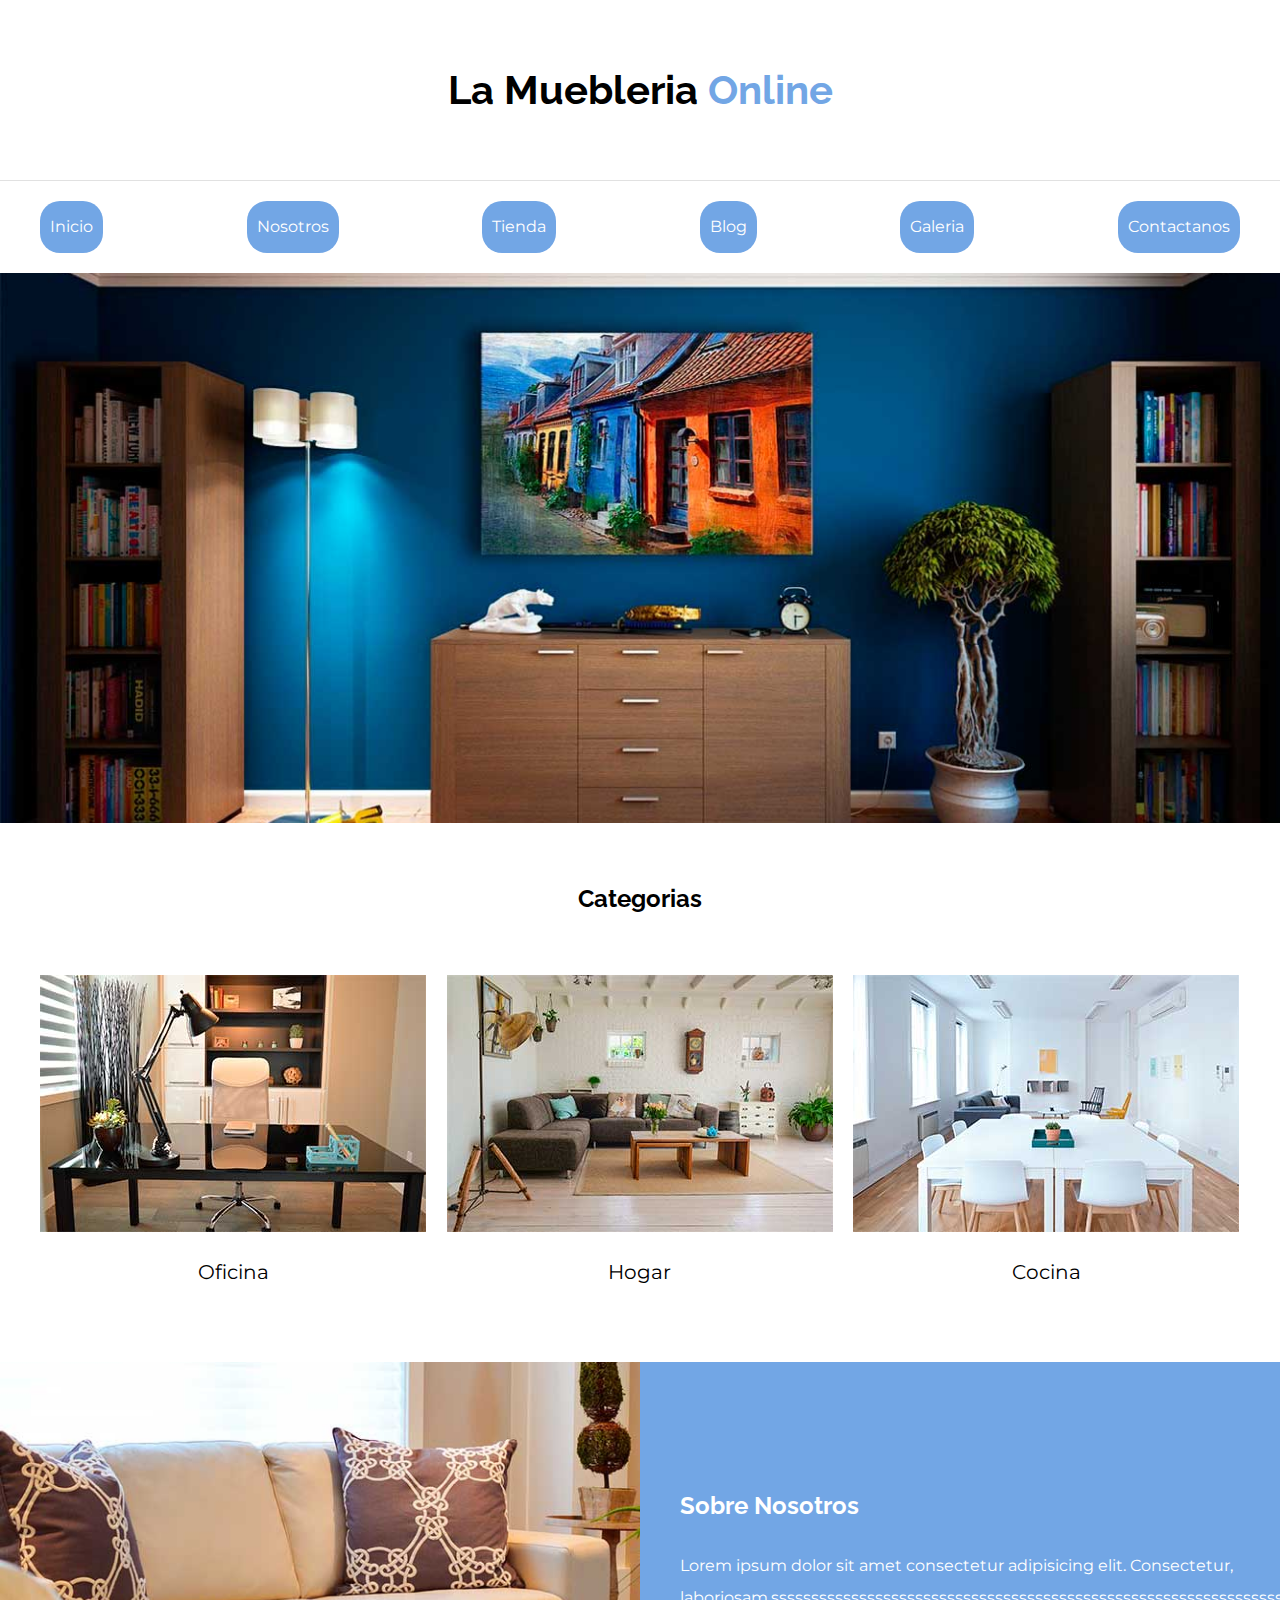
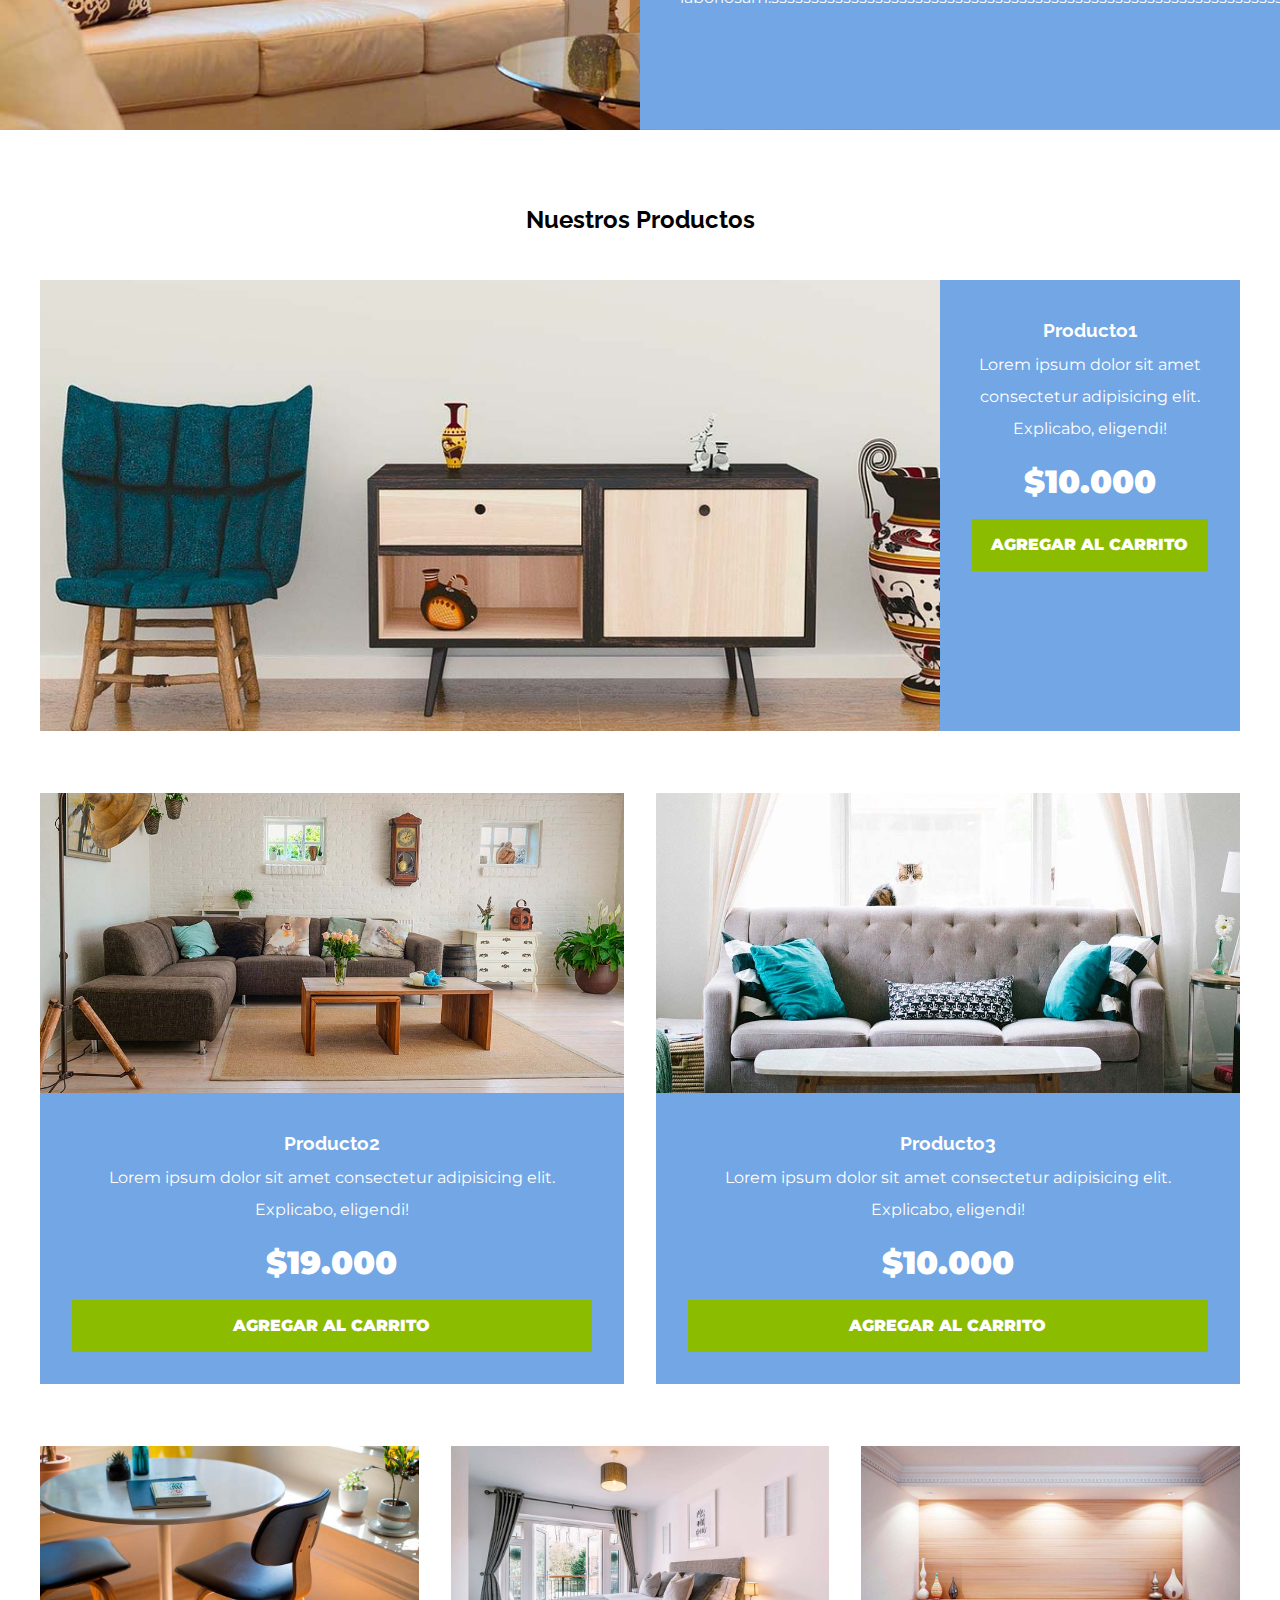
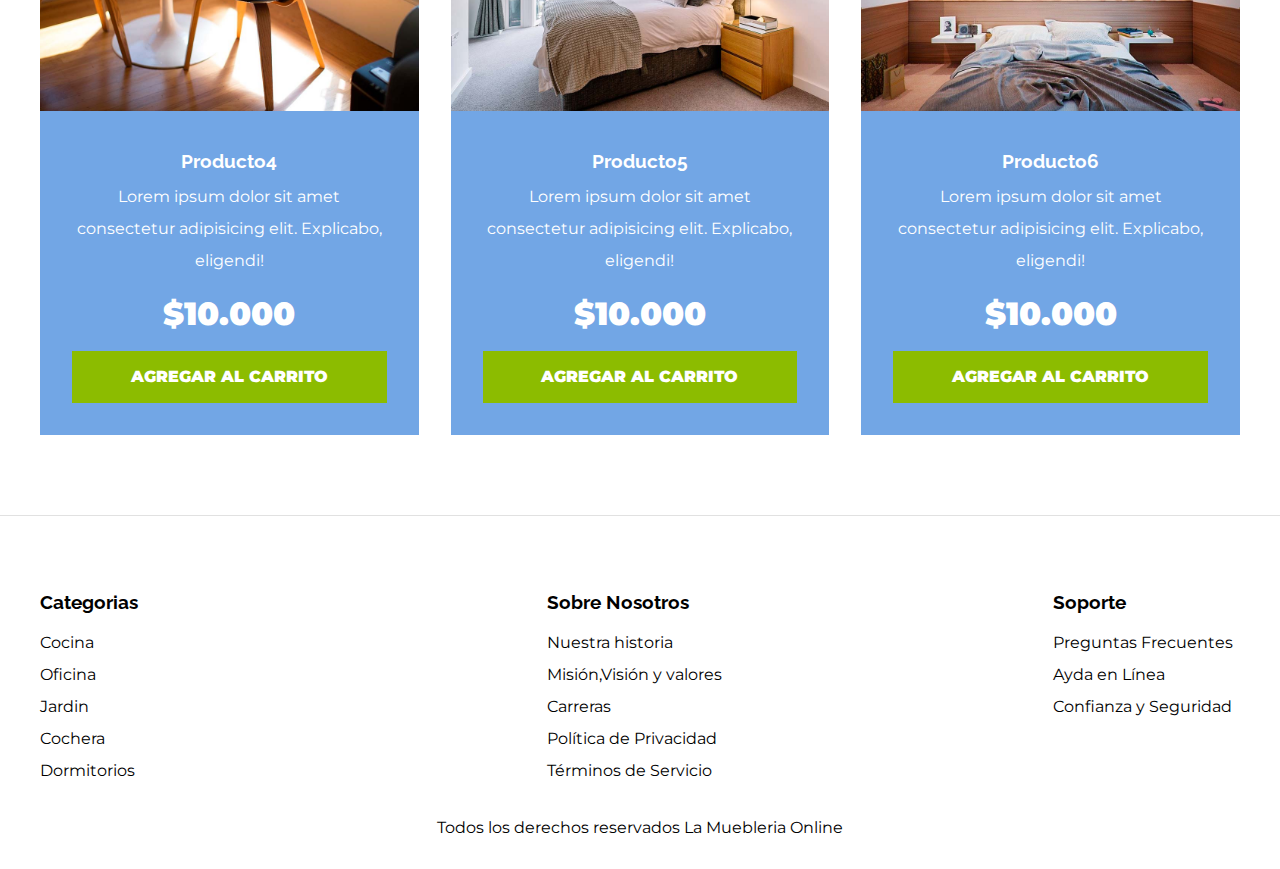
==== commit 93f1d5a9: "maquetado blog, y entrada-blog terminado" ====
--- a/pages/index.html
+++ b/pages/index.html
@@ -90,7 +90,7 @@
               Lorem ipsum dolor sit amet consectetur adipisicing elit.
               Explicabo, eligendi!
             </p>
-            <p class="precio">$10.000</p>
+            <p class="precio">$19.000</p>
             <a class="btn" type="button">Agregar al carrito</a>
           </div>
         </div>
@@ -182,7 +182,7 @@
           </nav>
         </div>
       </div>
-      <p class="derechos-reservados">Todos los derechos reservados, La Muebleria Online</p>
+      <p class="derechos-reservados">Todos los derechos reservados La Muebleria Online</p>
     </footer>
   </body>
 </html>
--- a/css/style.css
+++ b/css/style.css
@@ -215,6 +215,7 @@
   text-transform: uppercase;
   padding: 0.625rem;
   transition: background-color .3s ease-out;
+  text-align: center;
 }
 .btn:hover{
   background-color:#769c02 ;
@@ -226,7 +227,9 @@
   margin-top:50px;
   padding-top: 50px;
 }
-
+.sitio-footer h3{
+  margin-bottom: 5px;
+}
 
 .grid-footer{
   display: grid;
@@ -240,7 +243,73 @@
 
 .derechos-reservados{
   display: flex;
-  justify-content: flex-end;
-  padding-right: 60px;
-
+  justify-content: center;
+  margin: 25px;
+}
+.derechos-reservados span{
+  color: #72a6e5;
+}
+
+
+/* Pag Nosotros -> 253 en adelante */
+
+.contenido-nosotros{
+  display:grid;
+  grid-template-columns: 1fr 2fr;
+  grid-template-columns: repeat(auto-fit, minmax(15.625rem,1fr));
+  column-gap: 2.5rem;
+}
+
+.informacion-nos{
+  display: flex;
+  flex-direction: column;
+  justify-content: center;
+}
+
+/* Entradas */
+.subtitulo-blog{
+  padding: 30px 0;
+}
+.contenedor-blog{
+  display: grid;
+  grid-template-columns: 2fr 1fr ;
+  column-gap: 40px;
+}
+
+.entradas li{ 
+list-style: none;
+padding: 10px;
+}
+.link{
+  display: block;
+}
+
+.separador-entrada{
+  border-bottom: 2px solid #e1e1e1;
+  padding-bottom: 40px;
+}
+
+.separador-entrada:last-of-type{
+  border: none;
+}
+.subtitulo-imagen{
+  display: flex;
+  justify-content: space-between;
+}
+
+.subtitulo-imagen p {
+  font-weight: 700;
+
+}
+.subtitulo-imagen span{
+  color: #72a6e5;
+}
+.max-width{
+  max-width: 250px;
+}
+
+/* Entrada de blog */
+.contenedor-entrada-blog{
+  width: 600px;
+  margin: 0 auto;
 }